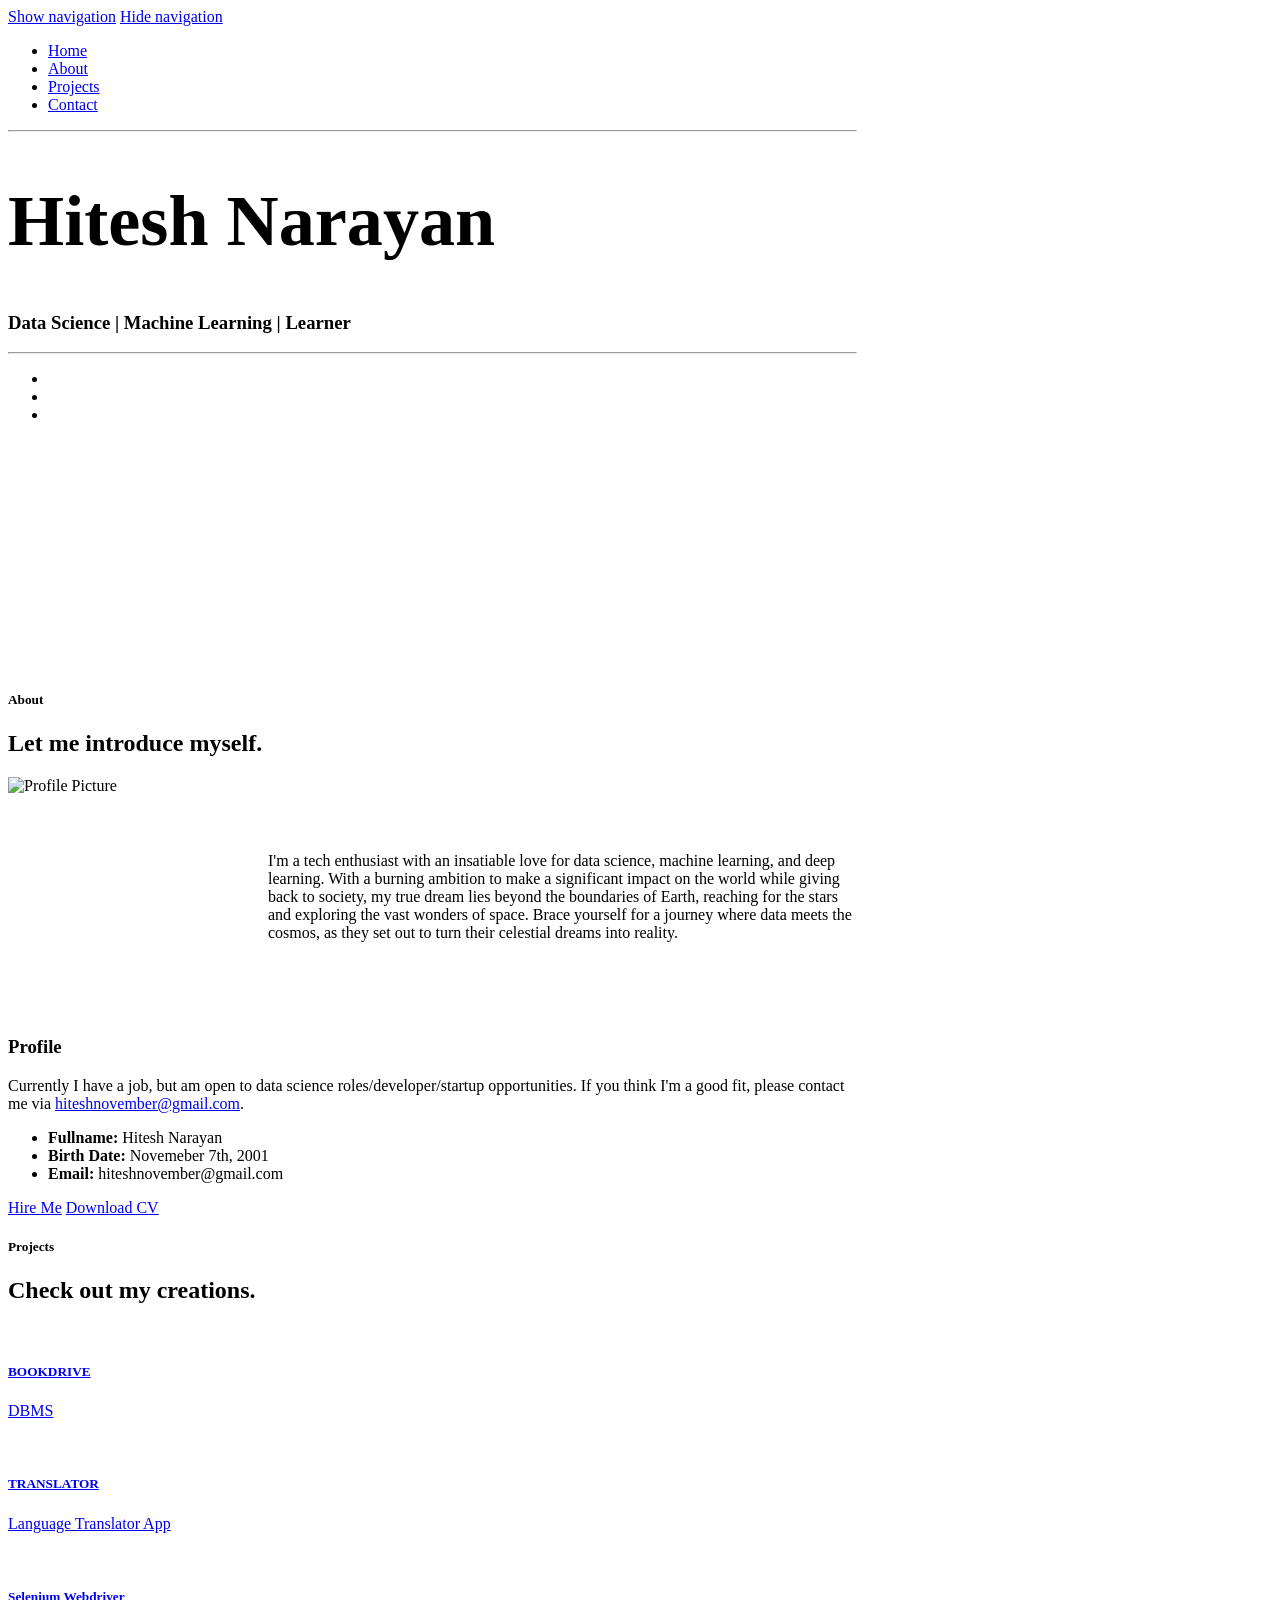
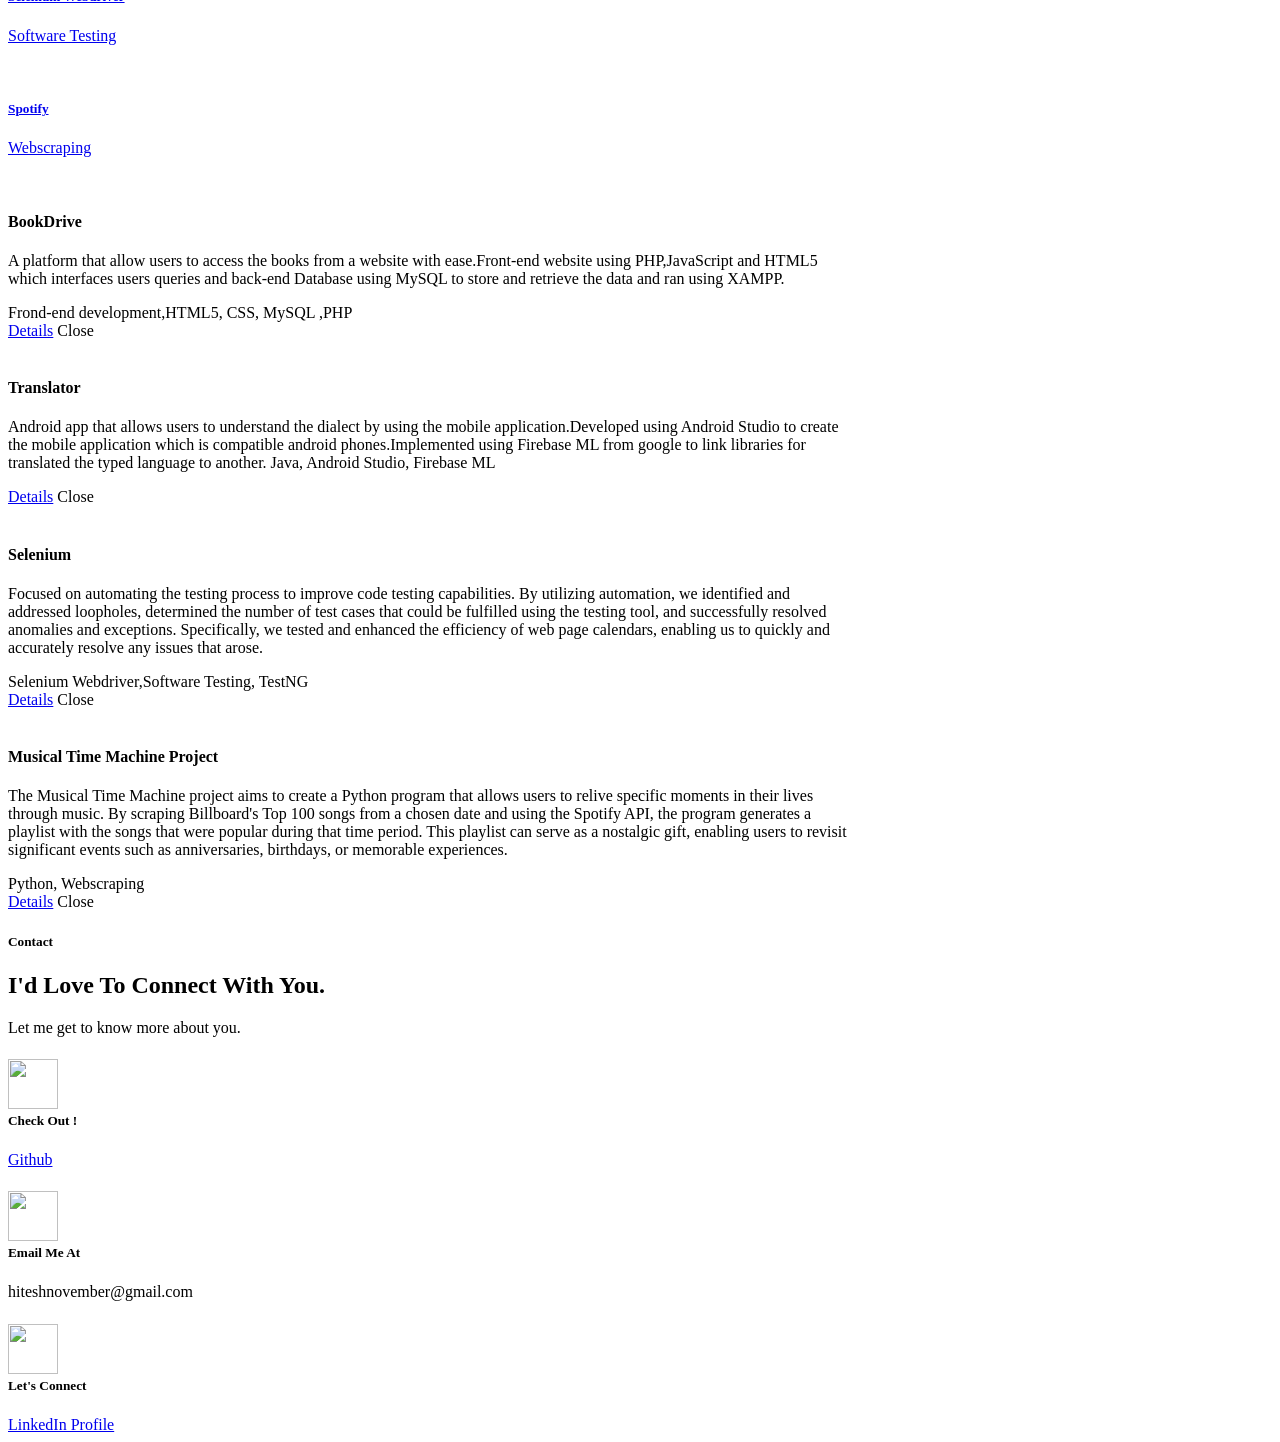
==== index.html @ 4f2cb380 ".." ====
<!DOCTYPE html>
<html class=" js flexbox flexboxlegacy canvas canvastext webgl no-touch geolocation postmessage websqldatabase indexeddb hashchange history draganddrop websockets rgba hsla multiplebgs backgroundsize borderimage borderradius boxshadow textshadow opacity cssanimations csscolumns cssgradients cssreflections csstransforms csstransforms3d csstransitions fontface generatedcontent video audio localstorage sessionstorage webworkers no-applicationcache svg inlinesvg smil svgclippaths"
      lang="en" style="">
<script>window._wordtune_extension_installed = true;</script><!--<![endif]-->
<head>
    <meta http-equiv="Content-Type" content="text/html; charset=UTF-8">

    <!--- Basic Page Needs
    ================================================== -->

    <title>Hitesh Narayan</title>
    <meta name="description" content="">
    <meta name="author" content="">

    <!-- Mobile Specific Metas
    ================================================== -->
    <meta name="viewport" content="width=device-width, initial-scale=1, maximum-scale=1">

    <!-- CSS
    ================================================== -->
    <link rel="stylesheet" href="./Hitesh_files/default.css">
    <link rel="stylesheet" href="./Hitesh_files/layout.css">
    <link rel="stylesheet" href="./Hitesh_files/media-queries.css">
    <link rel="stylesheet" href="./Hitesh_files/magnific-popup.css">

    <!-- Script
    ================================================== -->
    <script src="./Hitesh_files/modernizr.js"></script>

    <!-- Icons
     ================================================== -->
    <link rel="shortcut icon" href="https://Hit07.github.io/favicon.png">
    <link href="./Hitesh_files/icon" rel="stylesheet">

    <!-- Global site tag (gtag.js) - Google Analytics
    ================================================== -->
    <script async="" src="./Hitesh_files/js"></script>
    <script>
     window.dataLayer = window.dataLayer || [];
     function gtag(){dataLayer.push(arguments);}
     gtag('js', new Date());

     gtag('config', 'G-LFSK6W596W');










    </script>

    <style>@import url(https://fonts.googleapis.com/css2?family=Open+Sans:wght@400;500;600&display=swap);</style>
    <style>/**
 * @license
 * MyFonts Webfont Build ID 3960512, 2020-10-14T09:47:27-0400
 *
 * The fonts listed in this notice are subject to the End User License
 * Agreement(s) entered into by the website owner. All other parties are
 * explicitly restricted from using the Licensed Webfonts(s).
 *
 * You may obtain a valid license at the URLs below.
 *
 * Webfont: SofiaPro-Light by Mostardesign
 * URL: https://www.myfonts.com/fonts/mostardesign/sofia-pro/light/
 *
 * Webfont: SofiaPro-Regular by Mostardesign
 * URL: https://www.myfonts.com/fonts/mostardesign/sofia-pro/regular/
 *
 * Webfont: SofiaPro-Medium by Mostardesign
 * URL: https://www.myfonts.com/fonts/mostardesign/sofia-pro/medium/
 *
 *
 * Webfonts copyright: Copyright © Olivier Gourvat - Mostardesign Type Foundry, 2020. All rights reserved.
 *
 * © 2020 MyFonts Inc
*/

/* @import must be at top of file, otherwise CSS will not work */
/* @import url('//hello.myfonts.net/count/3caa3a'); */

@font-face {
  font-family: 'SofiaPro';
  font-style: normal;
  font-weight: 300;
  src: url(/150720bb1f8e1d4cd5bf.woff2) format('woff2'), url(/95be63f014dca7c7d2e0.woff) format('woff');
}
@font-face {
  font-family: 'SofiaPro';
  font-style: normal;
  font-weight: 400;
  src: url(/c64c7cfb75e2e49dd98d.woff2) format('woff2'), url(/cb9ef5cae9812fd54c18.woff) format('woff');
}
@font-face {
  font-family: 'SofiaPro';
  font-style: normal;
  font-weight: 500;
  src: url(/7ac30946d57c5e356c30.woff2) format('woff2'), url(/345f4a27750c7e5c044e.woff) format('woff');
}

/*# sourceMappingURL=[data-uri] */









    </style>
    <style>/*
    Allow adding a border to an element by just adding a border-width. (https: //github.com/tailwindcss/tailwindcss/pull/116)
    // by default this get loaded from preflight setting (reset css), 
    // but we need to set this to false as this overrides external sites that content is loaded to
*/
[class^='wt-'],
[class*=' wt-'] {
  border-width: 0;
  border-style: solid;
}

*, ::before, ::after{
  --tw-border-spacing-x: 0;
  --tw-border-spacing-y: 0;
  --tw-translate-x: 0;
  --tw-translate-y: 0;
  --tw-rotate: 0;
  --tw-skew-x: 0;
  --tw-skew-y: 0;
  --tw-scale-x: 1;
  --tw-scale-y: 1;
  --tw-pan-x:  ;
  --tw-pan-y:  ;
  --tw-pinch-zoom:  ;
  --tw-scroll-snap-strictness: proximity;
  --tw-ordinal:  ;
  --tw-slashed-zero:  ;
  --tw-numeric-figure:  ;
  --tw-numeric-spacing:  ;
  --tw-numeric-fraction:  ;
  --tw-ring-inset:  ;
  --tw-ring-offset-width: 0px;
  --tw-ring-offset-color: #fff;
  --tw-ring-color: rgb(59 130 246 / 0.5);
  --tw-ring-offset-shadow: 0 0 #0000;
  --tw-ring-shadow: 0 0 #0000;
  --tw-shadow: 0 0 #0000;
  --tw-shadow-colored: 0 0 #0000;
  --tw-blur:  ;
  --tw-brightness:  ;
  --tw-contrast:  ;
  --tw-grayscale:  ;
  --tw-hue-rotate:  ;
  --tw-invert:  ;
  --tw-saturate:  ;
  --tw-sepia:  ;
  --tw-drop-shadow:  ;
  --tw-backdrop-blur:  ;
  --tw-backdrop-brightness:  ;
  --tw-backdrop-contrast:  ;
  --tw-backdrop-grayscale:  ;
  --tw-backdrop-hue-rotate:  ;
  --tw-backdrop-invert:  ;
  --tw-backdrop-opacity:  ;
  --tw-backdrop-saturate:  ;
  --tw-backdrop-sepia:  ;
}

::backdrop{
  --tw-border-spacing-x: 0;
  --tw-border-spacing-y: 0;
  --tw-translate-x: 0;
  --tw-translate-y: 0;
  --tw-rotate: 0;
  --tw-skew-x: 0;
  --tw-skew-y: 0;
  --tw-scale-x: 1;
  --tw-scale-y: 1;
  --tw-pan-x:  ;
  --tw-pan-y:  ;
  --tw-pinch-zoom:  ;
  --tw-scroll-snap-strictness: proximity;
  --tw-ordinal:  ;
  --tw-slashed-zero:  ;
  --tw-numeric-figure:  ;
  --tw-numeric-spacing:  ;
  --tw-numeric-fraction:  ;
  --tw-ring-inset:  ;
  --tw-ring-offset-width: 0px;
  --tw-ring-offset-color: #fff;
  --tw-ring-color: rgb(59 130 246 / 0.5);
  --tw-ring-offset-shadow: 0 0 #0000;
  --tw-ring-shadow: 0 0 #0000;
  --tw-shadow: 0 0 #0000;
  --tw-shadow-colored: 0 0 #0000;
  --tw-blur:  ;
  --tw-brightness:  ;
  --tw-contrast:  ;
  --tw-grayscale:  ;
  --tw-hue-rotate:  ;
  --tw-invert:  ;
  --tw-saturate:  ;
  --tw-sepia:  ;
  --tw-drop-shadow:  ;
  --tw-backdrop-blur:  ;
  --tw-backdrop-brightness:  ;
  --tw-backdrop-contrast:  ;
  --tw-backdrop-grayscale:  ;
  --tw-backdrop-hue-rotate:  ;
  --tw-backdrop-invert:  ;
  --tw-backdrop-opacity:  ;
  --tw-backdrop-saturate:  ;
  --tw-backdrop-sepia:  ;
}
.wt-sr-only{
  position: absolute;
  width: 1px;
  height: 1px;
  padding: 0;
  margin: -1px;
  overflow: hidden;
  clip: rect(0, 0, 0, 0);
  white-space: nowrap;
  border-width: 0;
}
.wt-invisible{
  visibility: hidden;
}
.wt-absolute{
  position: absolute;
}
.wt-relative{
  position: relative;
}
.wt-bottom-1{
  bottom: 0.25rem;
}
.wt-left-6{
  left: 1.5rem;
}
.wt-right-1{
  right: 0.25rem;
}
.wt-right-4{
  right: 1rem;
}
.wt-top-1{
  top: 0.25rem;
}
.wt-top-2{
  top: 0.5rem;
}
.-wt-z-10{
  z-index: -10;
}
.wt-z-10{
  z-index: 10;
}
.wt-m-0{
  margin: 0px;
}
.wt-m-10{
  margin: 2.5rem;
}
.wt-m-20{
  margin: 5rem;
}
.wt-mx-2{
  margin-left: 0.5rem;
  margin-right: 0.5rem;
}
.wt-my-2{
  margin-top: 0.5rem;
  margin-bottom: 0.5rem;
}
.wt-my-2\.5{
  margin-top: 0.625rem;
  margin-bottom: 0.625rem;
}
.wt-mb-2{
  margin-bottom: 0.5rem;
}
.wt-mb-3{
  margin-bottom: 0.75rem;
}
.wt-mb-8{
  margin-bottom: 2rem;
}
.wt-mb-\[2px\]{
  margin-bottom: 2px;
}
.wt-mb-\[3px\]{
  margin-bottom: 3px;
}
.wt-ml-1{
  margin-left: 0.25rem;
}
.wt-ml-2{
  margin-left: 0.5rem;
}
.wt-mr-1{
  margin-right: 0.25rem;
}
.wt-mr-2{
  margin-right: 0.5rem;
}
.wt-mr-4{
  margin-right: 1rem;
}
.wt-mt-1{
  margin-top: 0.25rem;
}
.wt-box-border{
  box-sizing: border-box;
}
.wt-block{
  display: block;
}
.wt-inline-block{
  display: inline-block;
}
.wt-flex{
  display: flex;
}
.wt-inline-flex{
  display: inline-flex;
}
.wt-h-10{
  height: 2.5rem;
}
.wt-h-12{
  height: 3rem;
}
.wt-h-2{
  height: 0.5rem;
}
.wt-h-3{
  height: 0.75rem;
}
.wt-h-4{
  height: 1rem;
}
.wt-h-5{
  height: 1.25rem;
}
.wt-h-6{
  height: 1.5rem;
}
.wt-h-8{
  height: 2rem;
}
.wt-h-9{
  height: 2.25rem;
}
.wt-h-fit{
  height: -moz-fit-content;
  height: fit-content;
}
.wt-max-h-80{
  max-height: 20rem;
}
.wt-max-h-\[250px\]{
  max-height: 250px;
}
.wt-max-h-\[428px\]{
  max-height: 428px;
}
.wt-w-10{
  width: 2.5rem;
}
.wt-w-12{
  width: 3rem;
}
.wt-w-2{
  width: 0.5rem;
}
.wt-w-4{
  width: 1rem;
}
.wt-w-40{
  width: 10rem;
}
.wt-w-48{
  width: 12rem;
}
.wt-w-5{
  width: 1.25rem;
}
.wt-w-6{
  width: 1.5rem;
}
.wt-w-60{
  width: 15rem;
}
.wt-w-72{
  width: 18rem;
}
.wt-w-8{
  width: 2rem;
}
.wt-w-80{
  width: 20rem;
}
.wt-w-\[200px\]{
  width: 200px;
}
.wt-w-\[328px\]{
  width: 328px;
}
.wt-w-\[360px\]{
  width: 360px;
}
.wt-w-\[380px\]{
  width: 380px;
}
.wt-w-\[400px\]{
  width: 400px;
}
.wt-w-\[520px\]{
  width: 520px;
}
.wt-w-\[600px\]{
  width: 600px;
}
.wt-w-fit{
  width: -moz-fit-content;
  width: fit-content;
}
.wt-w-full{
  width: 100%;
}
.wt-min-w-0{
  min-width: 0px;
}
.wt-min-w-\[160px\]{
  min-width: 160px;
}
.wt-min-w-\[300px\]{
  min-width: 300px;
}
.wt-max-w-\[600px\]{
  max-width: 600px;
}
.wt-max-w-full{
  max-width: 100%;
}
.wt-flex-1{
  flex: 1 1 0%;
}
.wt-flex-none{
  flex: none;
}
.wt-grow{
  flex-grow: 1;
}
.wt-rotate-45{
  --tw-rotate: 45deg;
  transform: translate(var(--tw-translate-x), var(--tw-translate-y)) rotate(var(--tw-rotate)) skewX(var(--tw-skew-x)) skewY(var(--tw-skew-y)) scaleX(var(--tw-scale-x)) scaleY(var(--tw-scale-y));
}
.wt-scale-100{
  --tw-scale-x: 1;
  --tw-scale-y: 1;
  transform: translate(var(--tw-translate-x), var(--tw-translate-y)) rotate(var(--tw-rotate)) skewX(var(--tw-skew-x)) skewY(var(--tw-skew-y)) scaleX(var(--tw-scale-x)) scaleY(var(--tw-scale-y));
}
.wt-scale-95{
  --tw-scale-x: .95;
  --tw-scale-y: .95;
  transform: translate(var(--tw-translate-x), var(--tw-translate-y)) rotate(var(--tw-rotate)) skewX(var(--tw-skew-x)) skewY(var(--tw-skew-y)) scaleX(var(--tw-scale-x)) scaleY(var(--tw-scale-y));
}
.wt-transform{
  transform: translate(var(--tw-translate-x), var(--tw-translate-y)) rotate(var(--tw-rotate)) skewX(var(--tw-skew-x)) skewY(var(--tw-skew-y)) scaleX(var(--tw-scale-x)) scaleY(var(--tw-scale-y));
}
@keyframes wt-pulse{
  50%{
    opacity: .5;
  }
}
.wt-animate-pulse{
  animation: wt-pulse 2s cubic-bezier(0.4, 0, 0.6, 1) infinite;
}
.wt-cursor-default{
  cursor: default;
}
.wt-cursor-pointer{
  cursor: pointer;
}
.wt-select-none{
  -webkit-user-select: none;
     -moz-user-select: none;
          user-select: none;
}
.wt-flex-row-reverse{
  flex-direction: row-reverse;
}
.wt-flex-col{
  flex-direction: column;
}
.wt-flex-wrap{
  flex-wrap: wrap;
}
.wt-items-end{
  align-items: flex-end;
}
.wt-items-center{
  align-items: center;
}
.wt-justify-end{
  justify-content: flex-end;
}
.wt-justify-center{
  justify-content: center;
}
.wt-justify-between{
  justify-content: space-between;
}
.wt-justify-evenly{
  justify-content: space-evenly;
}
.wt-gap-1{
  gap: 0.25rem;
}
.wt-gap-2{
  gap: 0.5rem;
}
.wt-gap-3{
  gap: 0.75rem;
}
.wt-gap-4{
  gap: 1rem;
}
.wt-gap-\[14px\]{
  gap: 14px;
}
.wt-gap-\[3px\]{
  gap: 3px;
}
.wt-gap-x-1{
  -moz-column-gap: 0.25rem;
       column-gap: 0.25rem;
}
.wt-gap-x-2{
  -moz-column-gap: 0.5rem;
       column-gap: 0.5rem;
}
.wt-space-y-2 > :not([hidden]) ~ :not([hidden]){
  --tw-space-y-reverse: 0;
  margin-top: calc(0.5rem * calc(1 - var(--tw-space-y-reverse)));
  margin-bottom: calc(0.5rem * var(--tw-space-y-reverse));
}
.wt-overflow-auto{
  overflow: auto;
}
.wt-overflow-hidden{
  overflow: hidden;
}
.wt-overflow-y-auto{
  overflow-y: auto;
}
.wt-overflow-x-hidden{
  overflow-x: hidden;
}
.wt-overflow-ellipsis{
  text-overflow: ellipsis;
}
.wt-whitespace-nowrap{
  white-space: nowrap;
}
.wt-whitespace-pre-wrap{
  white-space: pre-wrap;
}
.wt-break-normal{
  overflow-wrap: normal;
  word-break: normal;
}
.\!wt-rounded-none{
  border-radius: 0px !important;
}
.wt-rounded{
  border-radius: 0.25rem;
}
.wt-rounded-3xl{
  border-radius: 1.5rem;
}
.wt-rounded-\[30px\]{
  border-radius: 30px;
}
.wt-rounded-\[4px\]{
  border-radius: 4px;
}
.wt-rounded-full{
  border-radius: 9999px;
}
.wt-rounded-lg{
  border-radius: 0.5rem;
}
.wt-rounded-sm{
  border-radius: 0.125rem;
}
.wt-rounded-b{
  border-bottom-right-radius: 0.25rem;
  border-bottom-left-radius: 0.25rem;
}
.wt-rounded-t{
  border-top-left-radius: 0.25rem;
  border-top-right-radius: 0.25rem;
}
.wt-border{
  border-width: 1px;
}
.\!wt-border-t{
  border-top-width: 1px !important;
}
.wt-border-b{
  border-bottom-width: 1px;
}
.wt-border-b-2{
  border-bottom-width: 2px;
}
.wt-border-t-2{
  border-top-width: 2px;
}
.wt-border-error-light{
  --tw-border-opacity: 1;
  border-color: rgb(248 128 120 / var(--tw-border-opacity));
}
.wt-border-error-main{
  --tw-border-opacity: 1;
  border-color: rgb(244 71 47 / var(--tw-border-opacity));
}
.wt-border-gray-dark{
  --tw-border-opacity: 1;
  border-color: rgb(160 162 168 / var(--tw-border-opacity));
}
.wt-border-gray-light{
  --tw-border-opacity: 1;
  border-color: rgb(230 232 238 / var(--tw-border-opacity));
}
.wt-border-gray-lighter{
  --tw-border-opacity: 1;
  border-color: rgb(245 246 249 / var(--tw-border-opacity));
}
.wt-border-info-main{
  --tw-border-opacity: 1;
  border-color: rgb(41 121 255 / var(--tw-border-opacity));
}
.wt-border-primary-light{
  --tw-border-opacity: 1;
  border-color: rgb(188 99 223 / var(--tw-border-opacity));
}
.wt-border-t-gray-light{
  --tw-border-opacity: 1;
  border-top-color: rgb(230 232 238 / var(--tw-border-opacity));
}
.wt-bg-background-light{
  --tw-bg-opacity: 1;
  background-color: rgb(255 255 255 / var(--tw-bg-opacity));
}
.wt-bg-black{
  --tw-bg-opacity: 1;
  background-color: rgb(0 0 0 / var(--tw-bg-opacity));
}
.wt-bg-error-main{
  --tw-bg-opacity: 1;
  background-color: rgb(244 71 47 / var(--tw-bg-opacity));
}
.wt-bg-error-main\/10{
  background-color: rgb(244 71 47 / 0.1);
}
.wt-bg-gray-lighter{
  --tw-bg-opacity: 1;
  background-color: rgb(245 246 249 / var(--tw-bg-opacity));
}
.wt-bg-gray-lightest{
  --tw-bg-opacity: 1;
  background-color: rgb(249 249 252 / var(--tw-bg-opacity));
}
.wt-bg-gray-main{
  --tw-bg-opacity: 1;
  background-color: rgb(195 198 206 / var(--tw-bg-opacity));
}
.wt-bg-info-lightest{
  --tw-bg-opacity: 1;
  background-color: rgb(234 242 255 / var(--tw-bg-opacity));
}
.wt-bg-neutral-default{
  --tw-bg-opacity: 1;
  background-color: rgb(28 28 30 / var(--tw-bg-opacity));
}
.wt-bg-neutral-disabled-secondary{
  --tw-bg-opacity: 1;
  background-color: rgb(229 229 234 / var(--tw-bg-opacity));
}
.wt-bg-primary-lightest{
  --tw-bg-opacity: 1;
  background-color: rgb(251 243 255 / var(--tw-bg-opacity));
}
.wt-bg-primary-main{
  --tw-bg-opacity: 1;
  background-color: rgb(139 10 190 / var(--tw-bg-opacity));
}
.wt-bg-primary-main\/5{
  background-color: rgb(139 10 190 / 0.05);
}
.wt-bg-tranparant{
  background-color: transparent;
}
.wt-bg-white{
  --tw-bg-opacity: 1;
  background-color: rgb(255 255 255 / var(--tw-bg-opacity));
}
.wt-p-0{
  padding: 0px;
}
.wt-p-1{
  padding: 0.25rem;
}
.wt-p-10{
  padding: 2.5rem;
}
.wt-p-2{
  padding: 0.5rem;
}
.wt-p-6{
  padding: 1.5rem;
}
.wt-p-\[6px\]{
  padding: 6px;
}
.wt-px-0{
  padding-left: 0px;
  padding-right: 0px;
}
.wt-px-0\.5{
  padding-left: 0.125rem;
  padding-right: 0.125rem;
}
.wt-px-1{
  padding-left: 0.25rem;
  padding-right: 0.25rem;
}
.wt-px-2{
  padding-left: 0.5rem;
  padding-right: 0.5rem;
}
.wt-px-3{
  padding-left: 0.75rem;
  padding-right: 0.75rem;
}
.wt-px-4{
  padding-left: 1rem;
  padding-right: 1rem;
}
.wt-px-6{
  padding-left: 1.5rem;
  padding-right: 1.5rem;
}
.wt-py-0{
  padding-top: 0px;
  padding-bottom: 0px;
}
.wt-py-0\.5{
  padding-top: 0.125rem;
  padding-bottom: 0.125rem;
}
.wt-py-1{
  padding-top: 0.25rem;
  padding-bottom: 0.25rem;
}
.wt-py-1\.5{
  padding-top: 0.375rem;
  padding-bottom: 0.375rem;
}
.wt-py-10{
  padding-top: 2.5rem;
  padding-bottom: 2.5rem;
}
.wt-py-2{
  padding-top: 0.5rem;
  padding-bottom: 0.5rem;
}
.wt-py-3{
  padding-top: 0.75rem;
  padding-bottom: 0.75rem;
}
.wt-py-4{
  padding-top: 1rem;
  padding-bottom: 1rem;
}
.wt-py-\[10px\]{
  padding-top: 10px;
  padding-bottom: 10px;
}
.wt-py-\[2px\]{
  padding-top: 2px;
  padding-bottom: 2px;
}
.wt-py-\[6px\]{
  padding-top: 6px;
  padding-bottom: 6px;
}
.wt-pb-6{
  padding-bottom: 1.5rem;
}
.wt-pb-\[9px\]{
  padding-bottom: 9px;
}
.wt-pl-1{
  padding-left: 0.25rem;
}
.wt-pl-2{
  padding-left: 0.5rem;
}
.wt-pl-3{
  padding-left: 0.75rem;
}
.wt-pl-6{
  padding-left: 1.5rem;
}
.wt-pr-2{
  padding-right: 0.5rem;
}
.wt-pr-4{
  padding-right: 1rem;
}
.wt-pr-7{
  padding-right: 1.75rem;
}
.wt-pr-\[14px\]{
  padding-right: 14px;
}
.wt-pt-3{
  padding-top: 0.75rem;
}
.wt-text-center{
  text-align: center;
}
.wt-text-start{
  text-align: start;
}
.wt-indent-1{
  text-indent: 0.25rem;
}
.wt-indent-1\.5{
  text-indent: 0.375rem;
}
.wt-indent-2{
  text-indent: 0.5rem;
}
.wt-indent-2\.5{
  text-indent: 0.625rem;
}
.wt-font-body{
  font-family: "Open Sans", sans-serif;
}
.wt-font-sans{
  font-family: SofiaPro, "Open Sans", sans-serif;
}
.wt-text-\[10px\]{
  font-size: 10px;
}
.wt-text-\[11px\]{
  font-size: 11px;
}
.wt-text-\[12px\]{
  font-size: 12px;
}
.wt-text-\[14px\]{
  font-size: 14px;
}
.wt-text-\[16px\]{
  font-size: 16px;
}
.wt-text-\[17px\]{
  font-size: 17px;
}
.wt-text-lg{
  font-size: 1.125rem;
  line-height: 1.75rem;
}
.wt-text-sm{
  font-size: 0.875rem;
  line-height: 1.25rem;
}
.wt-text-xs{
  font-size: 0.75rem;
  line-height: 1rem;
}
.wt-font-bold{
  font-weight: 700;
}
.wt-font-light{
  font-weight: 300;
}
.wt-font-medium{
  font-weight: 500;
}
.wt-font-normal{
  font-weight: 400;
}
.wt-font-semibold{
  font-weight: 600;
}
.wt-leading-5{
  line-height: 1.25rem;
}
.wt-leading-6{
  line-height: 1.5rem;
}
.wt-leading-8{
  line-height: 2rem;
}
.wt-leading-\[14px\]{
  line-height: 14px;
}
.wt-tracking-\[\.01em\]{
  letter-spacing: .01em;
}
.wt-tracking-wide{
  letter-spacing: 0.025em;
}
.wt-tracking-wider{
  letter-spacing: 0.05em;
}
.wt-tracking-widest{
  letter-spacing: 0.1em;
}
.wt-text-black{
  --tw-text-opacity: 1;
  color: rgb(0 0 0 / var(--tw-text-opacity));
}
.wt-text-brand-primary{
  --tw-text-opacity: 1;
  color: rgb(139 10 190 / var(--tw-text-opacity));
}
.wt-text-error-main{
  --tw-text-opacity: 1;
  color: rgb(244 71 47 / var(--tw-text-opacity));
}
.wt-text-gray-dark{
  --tw-text-opacity: 1;
  color: rgb(160 162 168 / var(--tw-text-opacity));
}
.wt-text-gray-darker{
  --tw-text-opacity: 1;
  color: rgb(98 99 106 / var(--tw-text-opacity));
}
.wt-text-gray-darkest{
  --tw-text-opacity: 1;
  color: rgb(31 33 39 / var(--tw-text-opacity));
}
.wt-text-gray-main{
  --tw-text-opacity: 1;
  color: rgb(195 198 206 / var(--tw-text-opacity));
}
.wt-text-info-main{
  --tw-text-opacity: 1;
  color: rgb(41 121 255 / var(--tw-text-opacity));
}
.wt-text-neutral-default{
  --tw-text-opacity: 1;
  color: rgb(28 28 30 / var(--tw-text-opacity));
}
.wt-text-neutral-disabled{
  --tw-text-opacity: 1;
  color: rgb(199 199 204 / var(--tw-text-opacity));
}
.wt-text-neutral-secondary{
  --tw-text-opacity: 1;
  color: rgb(72 72 74 / var(--tw-text-opacity));
}
.wt-text-primary-main{
  --tw-text-opacity: 1;
  color: rgb(139 10 190 / var(--tw-text-opacity));
}
.wt-text-white{
  --tw-text-opacity: 1;
  color: rgb(255 255 255 / var(--tw-text-opacity));
}
.wt-underline{
  text-decoration-line: underline;
}
.wt-opacity-0{
  opacity: 0;
}
.wt-opacity-100{
  opacity: 1;
}
.wt-opacity-30{
  opacity: 0.3;
}
.wt-shadow-border{
  --tw-shadow: 0px 0px 0px 0.5px #C3C6CE inset;
  --tw-shadow-colored: inset 0px 0px 0px 0.5px var(--tw-shadow-color);
  box-shadow: var(--tw-ring-offset-shadow, 0 0 #0000), var(--tw-ring-shadow, 0 0 #0000), var(--tw-shadow);
}
.wt-shadow-border-left{
  --tw-shadow: 1px 0px 0px 0px #E6E8EE inset;
  --tw-shadow-colored: inset 1px 0px 0px 0px var(--tw-shadow-color);
  box-shadow: var(--tw-ring-offset-shadow, 0 0 #0000), var(--tw-ring-shadow, 0 0 #0000), var(--tw-shadow);
}
.wt-shadow-border-right-thick{
  --tw-shadow: -2px 0px 0px 0px #E6E8EE inset;
  --tw-shadow-colored: inset -2px 0px 0px 0px var(--tw-shadow-color);
  box-shadow: var(--tw-ring-offset-shadow, 0 0 #0000), var(--tw-ring-shadow, 0 0 #0000), var(--tw-shadow);
}
.wt-shadow-border-top{
  --tw-shadow: 0px -1px 0px #E6E8EE;
  --tw-shadow-colored: 0px -1px 0px var(--tw-shadow-color);
  box-shadow: var(--tw-ring-offset-shadow, 0 0 #0000), var(--tw-ring-shadow, 0 0 #0000), var(--tw-shadow);
}
.wt-shadow-card{
  --tw-shadow: 0px 4px 14px rgba(72, 72, 74, 0.2);
  --tw-shadow-colored: 0px 4px 14px var(--tw-shadow-color);
  box-shadow: var(--tw-ring-offset-shadow, 0 0 #0000), var(--tw-ring-shadow, 0 0 #0000), var(--tw-shadow);
}
.wt-shadow-toolbar{
  --tw-shadow: 0px 4px 14px rgba(28, 28, 30, 0.05);
  --tw-shadow-colored: 0px 4px 14px var(--tw-shadow-color);
  box-shadow: var(--tw-ring-offset-shadow, 0 0 #0000), var(--tw-ring-shadow, 0 0 #0000), var(--tw-shadow);
}
.wt-outline-none{
  outline: 2px solid transparent;
  outline-offset: 2px;
}
.wt-ring-1{
  --tw-ring-offset-shadow: var(--tw-ring-inset) 0 0 0 var(--tw-ring-offset-width) var(--tw-ring-offset-color);
  --tw-ring-shadow: var(--tw-ring-inset) 0 0 0 calc(1px + var(--tw-ring-offset-width)) var(--tw-ring-color);
  box-shadow: var(--tw-ring-offset-shadow), var(--tw-ring-shadow), var(--tw-shadow, 0 0 #0000);
}
.wt-ring-inset{
  --tw-ring-inset: inset;
}
.wt-ring-gray-light{
  --tw-ring-opacity: 1;
  --tw-ring-color: rgb(230 232 238 / var(--tw-ring-opacity));
}
.wt-transition{
  transition-property: color, background-color, border-color, outline-color, text-decoration-color, fill, stroke, opacity, box-shadow, transform, filter, -webkit-backdrop-filter;
  transition-property: color, background-color, border-color, outline-color, text-decoration-color, fill, stroke, opacity, box-shadow, transform, filter, backdrop-filter;
  transition-property: color, background-color, border-color, outline-color, text-decoration-color, fill, stroke, opacity, box-shadow, transform, filter, backdrop-filter, -webkit-backdrop-filter;
  transition-timing-function: cubic-bezier(0.4, 0, 0.2, 1);
  transition-duration: 150ms;
}
.wt-transition-colors{
  transition-property: color, background-color, border-color, outline-color, text-decoration-color, fill, stroke;
  transition-timing-function: cubic-bezier(0.4, 0, 0.2, 1);
  transition-duration: 150ms;
}
.wt-transition-opacity{
  transition-property: opacity;
  transition-timing-function: cubic-bezier(0.4, 0, 0.2, 1);
  transition-duration: 150ms;
}
.wt-duration-100{
  transition-duration: 100ms;
}
.wt-duration-75{
  transition-duration: 75ms;
}
.wt-ease-out{
  transition-timing-function: cubic-bezier(0, 0, 0.2, 1);
}
.placeholder\:wt-font-body::-moz-placeholder{
  font-family: "Open Sans", sans-serif;
}
.placeholder\:wt-font-body::placeholder{
  font-family: "Open Sans", sans-serif;
}
.placeholder\:wt-font-extralight::-moz-placeholder{
  font-weight: 200;
}
.placeholder\:wt-font-extralight::placeholder{
  font-weight: 200;
}
.placeholder\:wt-leading-5::-moz-placeholder{
  line-height: 1.25rem;
}
.placeholder\:wt-leading-5::placeholder{
  line-height: 1.25rem;
}
.placeholder\:wt-tracking-\[0\.15px\]::-moz-placeholder{
  letter-spacing: 0.15px;
}
.placeholder\:wt-tracking-\[0\.15px\]::placeholder{
  letter-spacing: 0.15px;
}
.placeholder\:wt-text-gray-dark::-moz-placeholder{
  --tw-text-opacity: 1;
  color: rgb(160 162 168 / var(--tw-text-opacity));
}
.placeholder\:wt-text-gray-dark::placeholder{
  --tw-text-opacity: 1;
  color: rgb(160 162 168 / var(--tw-text-opacity));
}
.before\:wt-h-5::before{
  content: var(--tw-content);
  height: 1.25rem;
}
.before\:wt-w-5::before{
  content: var(--tw-content);
  width: 1.25rem;
}
.before\:wt-rounded-full::before{
  content: var(--tw-content);
  border-radius: 9999px;
}
.before\:wt-bg-white::before{
  content: var(--tw-content);
  --tw-bg-opacity: 1;
  background-color: rgb(255 255 255 / var(--tw-bg-opacity));
}
.before\:wt-shadow::before{
  content: var(--tw-content);
  --tw-shadow: 0 1px 3px 0 rgb(0 0 0 / 0.1), 0 1px 2px -1px rgb(0 0 0 / 0.1);
  --tw-shadow-colored: 0 1px 3px 0 var(--tw-shadow-color), 0 1px 2px -1px var(--tw-shadow-color);
  box-shadow: var(--tw-ring-offset-shadow, 0 0 #0000), var(--tw-ring-shadow, 0 0 #0000), var(--tw-shadow);
}
.before\:wt-transition-transform::before{
  content: var(--tw-content);
  transition-property: transform;
  transition-timing-function: cubic-bezier(0.4, 0, 0.2, 1);
  transition-duration: 150ms;
}
.before\:wt-duration-300::before{
  content: var(--tw-content);
  transition-duration: 300ms;
}
.before\:wt-content-\[\"\"\]::before{
  --tw-content: "";
  content: var(--tw-content);
}
.visited\:wt-text-info-main:visited{
  color: rgb(41 121 255 );
}
.focus-within\:wt-border-primary-light:focus-within{
  --tw-border-opacity: 1;
  border-color: rgb(188 99 223 / var(--tw-border-opacity));
}
.hover\:wt-bg-error-dark:hover{
  --tw-bg-opacity: 1;
  background-color: rgb(227 27 12 / var(--tw-bg-opacity));
}
.hover\:wt-bg-gray-lighter:hover{
  --tw-bg-opacity: 1;
  background-color: rgb(245 246 249 / var(--tw-bg-opacity));
}
.hover\:wt-bg-gray-lightest:hover{
  --tw-bg-opacity: 1;
  background-color: rgb(249 249 252 / var(--tw-bg-opacity));
}
.hover\:wt-bg-primary-dark:hover{
  --tw-bg-opacity: 1;
  background-color: rgb(111 8 152 / var(--tw-bg-opacity));
}
.hover\:wt-text-brand-hover:hover{
  --tw-text-opacity: 1;
  color: rgb(126 9 173 / var(--tw-text-opacity));
}
.hover\:wt-brightness-\[0\.97\]:hover{
  --tw-brightness: brightness(0.97);
  filter: var(--tw-blur) var(--tw-brightness) var(--tw-contrast) var(--tw-grayscale) var(--tw-hue-rotate) var(--tw-invert) var(--tw-saturate) var(--tw-sepia) var(--tw-drop-shadow);
}
.focus\:wt-bg-gray-lightest:focus{
  --tw-bg-opacity: 1;
  background-color: rgb(249 249 252 / var(--tw-bg-opacity));
}
.active\:wt-bg-error-darker:active{
  --tw-bg-opacity: 1;
  background-color: rgb(161 18 18 / var(--tw-bg-opacity));
}
.active\:wt-bg-error-lightest:active{
  --tw-bg-opacity: 1;
  background-color: rgb(254 236 235 / var(--tw-bg-opacity));
}
.active\:wt-bg-gray-light:active{
  --tw-bg-opacity: 1;
  background-color: rgb(230 232 238 / var(--tw-bg-opacity));
}
.active\:wt-bg-info-lightest:active{
  --tw-bg-opacity: 1;
  background-color: rgb(234 242 255 / var(--tw-bg-opacity));
}
.active\:wt-bg-primary-darker:active{
  --tw-bg-opacity: 1;
  background-color: rgb(82 0 123 / var(--tw-bg-opacity));
}
.active\:wt-bg-primary-lightest:active{
  --tw-bg-opacity: 1;
  background-color: rgb(251 243 255 / var(--tw-bg-opacity));
}
.enabled\:wt-cursor-pointer:enabled{
  cursor: pointer;
}
.wt-group:hover .group-hover\:wt-visible{
  visibility: visible;
}
.wt-group:hover .group-hover\:wt-border-error-main{
  --tw-border-opacity: 1;
  border-color: rgb(244 71 47 / var(--tw-border-opacity));
}
.wt-group:hover .group-hover\:wt-bg-error-main\/10{
  background-color: rgb(244 71 47 / 0.1);
}
.wt-group:hover .group-hover\:wt-bg-info-main{
  --tw-bg-opacity: 1;
  background-color: rgb(41 121 255 / var(--tw-bg-opacity));
}
.wt-group:hover .group-hover\:wt-bg-primary-main\/5{
  background-color: rgb(139 10 190 / 0.05);
}
.wt-group:hover .group-hover\:wt-text-white{
  --tw-text-opacity: 1;
  color: rgb(255 255 255 / var(--tw-text-opacity));
}
.wt-peer:checked ~ .peer-checked\:wt-bg-accent-primary{
  --tw-bg-opacity: 1;
  background-color: rgb(41 121 255 / var(--tw-bg-opacity));
}
.wt-peer:checked ~ .peer-checked\:wt-bg-accent-secondary{
  --tw-bg-opacity: 1;
  background-color: rgb(189 213 255 / var(--tw-bg-opacity));
}
.wt-peer:checked ~ .peer-checked\:before\:wt-translate-x-full::before{
  content: var(--tw-content);
  --tw-translate-x: 100%;
  transform: translate(var(--tw-translate-x), var(--tw-translate-y)) rotate(var(--tw-rotate)) skewX(var(--tw-skew-x)) skewY(var(--tw-skew-y)) scaleX(var(--tw-scale-x)) scaleY(var(--tw-scale-y));
}
.wt-peer:focus-visible ~ .peer-focus-visible\:wt-outline{
  outline-style: solid;
}
.wt-peer:focus-visible ~ .peer-focus-visible\:wt-outline-offset-2{
  outline-offset: 2px;
}
.\[\&\:not\(\:last-child\)\]\:wt-border-b:not(:last-child){
  border-bottom-width: 1px;
}
.\[\&\:not\(\:last-child\)\]\:wt-border-gray-light:not(:last-child){
  --tw-border-opacity: 1;
  border-color: rgb(230 232 238 / var(--tw-border-opacity));
}

/*# sourceMappingURL=[data-uri] */









    </style>
    <style type="text/css">.lf-progress {
  -webkit-appearance: none;
  -moz-apperance: none;
  width: 100%;
  /* margin: 0 10px; */
  height: 4px;
  border-radius: 3px;
  cursor: pointer;
}
.lf-progress:focus {
  outline: none;
  border: none;
}
.lf-progress::-moz-range-track {
  cursor: pointer;
  background: none;
  border: none;
  outline: none;
}
.lf-progress::-webkit-slider-thumb {
  -webkit-appearance: none !important;
  height: 13px;
  width: 13px;
  border: 0;
  border-radius: 50%;
  background: #0fccce;
  cursor: pointer;
}
.lf-progress::-moz-range-thumb {
  -moz-appearance: none !important;
  height: 13px;
  width: 13px;
  border: 0;
  border-radius: 50%;
  background: #0fccce;
  cursor: pointer;
}
.lf-progress::-ms-track {
  width: 100%;
  height: 3px;
  cursor: pointer;
  background: transparent;
  border-color: transparent;
  color: transparent;
}
.lf-progress::-ms-fill-lower {
  background: #ccc;
  border-radius: 3px;
}
.lf-progress::-ms-fill-upper {
  background: #ccc;
  border-radius: 3px;
}
.lf-progress::-ms-thumb {
  border: 0;
  height: 15px;
  width: 15px;
  border-radius: 50%;
  background: #0fccce;
  cursor: pointer;
}
.lf-progress:focus::-ms-fill-lower {
  background: #ccc;
}
.lf-progress:focus::-ms-fill-upper {
  background: #ccc;
}
.lf-player-container :focus {
  outline: 0;
}
.lf-popover {
  position: relative;
}

.lf-popover-content {
  display: inline-block;
  position: absolute;
  opacity: 1;
  visibility: visible;
  transform: translate(0, -10px);
  box-shadow: 0 2px 5px 0 rgba(0, 0, 0, 0.26);
  transition: all 0.3s cubic-bezier(0.75, -0.02, 0.2, 0.97);
}

.lf-popover-content.hidden {
  opacity: 0;
  visibility: hidden;
  transform: translate(0, 0px);
}

.lf-player-btn-container {
  display: flex;
  align-items: center;
}
.lf-player-btn {
  cursor: pointer;
  fill: #999;
  width: 14px;
}

.lf-player-btn.active {
  fill: #555;
}

.lf-popover {
  position: relative;
}

.lf-popover-content {
  display: inline-block;
  position: absolute;
  background-color: #ffffff;
  opacity: 1;

  transform: translate(0, -10px);
  box-shadow: 0 2px 5px 0 rgba(0, 0, 0, 0.26);
  transition: all 0.3s cubic-bezier(0.75, -0.02, 0.2, 0.97);
  padding: 10px;
}

.lf-popover-content.hidden {
  opacity: 0;
  visibility: hidden;
  transform: translate(0, 0px);
}

.lf-arrow {
  position: absolute;
  z-index: -1;
  content: '';
  bottom: -9px;
  border-style: solid;
  border-width: 10px 10px 0px 10px;
}

.lf-left-align,
.lf-left-align .lfarrow {
  left: 0;
  right: unset;
}

.lf-right-align,
.lf-right-align .lf-arrow {
  right: 0;
  left: unset;
}

.lf-text-input {
  border: 1px #ccc solid;
  border-radius: 5px;
  padding: 3px;
  width: 60px;
  margin: 0;
}

.lf-color-picker {
  display: flex;
  flex-direction: row;
  justify-content: space-between;
  height: 90px;
}

.lf-color-selectors {
  display: flex;
  flex-direction: column;
  justify-content: space-between;
}

.lf-color-component {
  display: flex;
  flex-direction: row;
  font-size: 12px;
  align-items: center;
  justify-content: center;
}

.lf-color-component strong {
  width: 40px;
}

.lf-color-component input[type='range'] {
  margin: 0 0 0 10px;
}

.lf-color-component input[type='number'] {
  width: 50px;
  margin: 0 0 0 10px;
}

.lf-color-preview {
  font-size: 12px;
  display: flex;
  flex-direction: column;
  align-items: center;
  justify-content: space-between;
  padding-left: 5px;
}

.lf-preview {
  height: 60px;
  width: 60px;
}

.lf-popover-snapshot {
  width: 150px;
}
.lf-popover-snapshot h5 {
  margin: 5px 0 10px 0;
  font-size: 0.75rem;
}
.lf-popover-snapshot a {
  display: block;
  text-decoration: none;
}
.lf-popover-snapshot a:before {
  content: '⥼';
  margin-right: 5px;
}
.lf-popover-snapshot .lf-note {
  display: block;
  margin-top: 10px;
  color: #999;
}
.lf-player-controls > div {
  margin-right: 5px;
  margin-left: 5px;
}
.lf-player-controls > div:first-child {
  margin-left: 0px;
}
.lf-player-controls > div:last-child {
  margin-right: 0px;
}










    </style>
    <style>@font-face {
	font-family: "wticons";
	font-display: block;
	src: url("[data-uri]") format("woff2");
}

.wticons {
	line-height: 1;
}

.wticons:before {
	font-family: wticons !important;
	font-style: normal;
	font-weight: normal !important;
	vertical-align: top;
}

.wticon-account:before {
	content: "\f101";
}
.wticon-add:before {
	content: "\f102";
}
.wticon-cardResizeDrag:before {
	content: "\f103";
}
.wticon-casual:before {
	content: "\f104";
}
.wticon-check:before {
	content: "\f105";
}
.wticon-checkSmall:before {
	content: "\f106";
}
.wticon-chevron:before {
	content: "\f107";
}
.wticon-copy:before {
	content: "\f108";
}
.wticon-copySmall:before {
	content: "\f109";
}
.wticon-dismiss:before {
	content: "\f10a";
}
.wticon-downChevron:before {
	content: "\f10b";
}
.wticon-error:before {
	content: "\f10c";
}
.wticon-expand:before {
	content: "\f10d";
}
.wticon-feedback:before {
	content: "\f10e";
}
.wticon-filledDownArrow:before {
	content: "\f10f";
}
.wticon-find:before {
	content: "\f110";
}
.wticon-formal:before {
	content: "\f111";
}
.wticon-gift:before {
	content: "\f112";
}
.wticon-grayLogo:before {
	content: "\f113";
}
.wticon-ignore:before {
	content: "\f114";
}
.wticon-info:before {
	content: "\f115";
}
.wticon-leftChevron:before {
	content: "\f116";
}
.wticon-logo:before {
	content: "\f117";
}
.wticon-love:before {
	content: "\f118";
}
.wticon-noRecommendations:before {
	content: "\f119";
}
.wticon-paragraphRewrite:before {
	content: "\f11a";
}
.wticon-paste:before {
	content: "\f11b";
}
.wticon-pin:before {
	content: "\f11c";
}
.wticon-premium:before {
	content: "\f11d";
}
.wticon-premiumDetail:before {
	content: "\f11e";
}
.wticon-premiumFull:before {
	content: "\f11f";
}
.wticon-recommendationLight:before {
	content: "\f120";
}
.wticon-recommendationLightCard:before {
	content: "\f121";
}
.wticon-recommendationLightNoSuggestions:before {
	content: "\f122";
}
.wticon-refine:before {
	content: "\f123";
}
.wticon-rewrite:before {
	content: "\f124";
}
.wticon-rightChevron:before {
	content: "\f125";
}
.wticon-rocket:before {
	content: "\f126";
}
.wticon-sentenceExamples:before {
	content: "\f127";
}
.wticon-settings:before {
	content: "\f128";
}
.wticon-shorten:before {
	content: "\f129";
}
.wticon-tutorial:before {
	content: "\f12a";
}
.wticon-unlock:before {
	content: "\f12b";
}
.wticon-warn:before {
	content: "\f12c";
}
.wticon-WordtuneButton:before {
	content: "\f12d";
}
.wticon-x:before {
	content: "\f12e";
}
  .container {
      display: flex;
      align-items: center;
    }

    .image {
    height: 15rem;
  width: 15rem;
<!--  border:1px solid #F06000;-->
<!--  border-radius: 50%;-->
  margin: 0.9rem 1rem 0 2rem;
  float: left;
      flex: 0 0 auto;
      margin-right: 20px;
    }

    .text {
      flex: 1 1 auto;
      text-align: left;
    }
/*# sourceMappingURL=[data-uri] */









    </style>
</head>

<body style="width: 849px;">

<!-- Header
================================================== -->
<header id="home" style="height: 662px;">

    <nav id="nav-wrap">

        <a class="mobile-btn" href="https://Hit07.github.io/#nav-wrap" title="Show navigation">Show navigation</a>
        <a class="mobile-btn" href="https://Hit07.github.io/#" title="Hide navigation">Hide navigation</a>

        <ul id="nav" class="nav">
            <li class="current"><a class="smoothscroll" href="https://Hit07.github.io/#home">Home</a></li>
            <li><a class="smoothscroll" href="https://Hit07.github.io/#about">About</a></li>
            <!--            <li><a class="smoothscroll" href="https://Hit07.github.io/#resume">Resume</a></li>-->
            <li><a class="smoothscroll" href="https://Hit07.github.io/#portfolio">Projects</a></li>
            <!--            <li><a class="smoothscroll" href="https://Hit07.github.io/#activities">Activities</a></li>-->
            <!--            <li><a class="smoothscroll" href="https://Hit07.github.io/#stats">Statistics</a></li>-->
            <li><a class="smoothscroll" href="https://Hit07.github.io/#contact">Contact</a></li>
        </ul> <!-- end #nav -->

        <hr>

        <!--         <div class="head_banner" style="display: none;">-->
        <!--            <div class="banner__content">-->
        <!--               <div class="banner__text">-->
        <!--                  Hi there, thanks for visiting my website! I'd love to <a href="https://www.linkedin.com/in/swkang73/" target="_blank">connect</a> with you :) -->
        <!--               </div>-->
        <!--               <button class="banner__close">-->
        <!--                  <span class="material-icons">close</span>-->
        <!--               </button>-->
        <!--               -->
        <!--            </div> &lt;!&ndash; end #banner__content &ndash;&gt;-->
        <!--         </div>-->

    </nav> <!-- end #nav-wrap -->

    <div class="row banner">
        <div class="banner-text">
            <h1 class="responsive-headline" style="font-size: 72.2px;">Hitesh Narayan</h1>
            <h3><span>Data Science</span> | <span>Machine Learning</span> | <span>Learner</span></h3>
            <!--            <h3><span style="align:center">-->
            <!--                Introducing Hitesh, a tech enthusiast with a cheeky edge and an insatiable love for data science, machine learning, and deep learning.-->
            <!--                With a burning ambition to make a significant impact on the world while giving back to society, their true dream lies beyond the boundaries of Earth,-->
            <!--                reaching for the stars and exploring the vast wonders of space. Brace yourself for a journey where data meets the cosmos, as they set out to turn-->
            <!--                their celestial dreams into reality.<span></span></span>-->
            </h3>
            <hr>
            <ul class="social">
                <li><a href="https://github.com/Hit07"><i class="fa fa-github"></i></a></li>
                <li><a href="https://www.linkedin.com/in//hiteshn007/"><i class="fa fa-linkedin"></i></a></li>
                <li><a href="mailto:hiteshnovember@gmail.com"><i class="fa fa-envelope"></i></a></li>
                <!--                <li><a href="https://join.skype.com/invite/QjGfYjfvQS1t"><i class="fa fa-skype"></i></a></li>-->
            </ul>
        </div>
    </div>

    <p class="scrolldown">
        <a class="smoothscroll" href="https://Hit07.github.io/#about"><i class="icon-down-circle"></i></a>
    </p>

</header> <!-- Header End -->


<!-- about section
   ================================================== -->
<section id="about">

    <div class="row section-intro">
        <div class="col-twelve">

            <h5>About</h5>
            <h1>Let me introduce myself.</h1>
            <div class="container">
                <div class="image">
                    <img src="./Hitesh_files/profilepic.jpg" alt="Profile Picture">
                </div>
                <div class="text">
                    <p>I'm a tech enthusiast with an insatiable love for data science,
                        machine learning, and deep learning.
                        With a burning ambition to make a significant impact on the world while giving back to society,
                        my true dream lies beyond the boundaries of Earth,
                        reaching for the stars and exploring the vast wonders of space. Brace yourself for a journey
                        where
                        data meets the cosmos, as they set out to turn
                        their celestial dreams into reality.</p>
                </div>
            </div>
        </div>


        <!--            <div class="intro-info">-->
        <!--                <p class="lead">I'm a tech enthusiast with a cheeky edge and an insatiable love for data science,-->
        <!--                    machine learning, and deep learning.-->
        <!--                    With a burning ambition to make a significant impact on the world while giving back to society,-->
        <!--                    their true dream lies beyond the boundaries of Earth,-->
        <!--                    reaching for the stars and exploring the vast wonders of space. Brace yourself for a journey where-->
        <!--                    data meets the cosmos, as they set out to turn-->
        <!--                    their celestial dreams into reality. </p>-->
        <!--            </div>-->

        <!--        </div>-->
    </div> <!-- /section-intro -->

    <div class="row about-content">

        <div class="col-six tab-full">

            <h3>Profile</h3>
            <p>Currently I have a job, but am open to data science roles/developer/startup
                opportunities. If you think I'm a good fit, please contact me via
                <a href="mailto:hiteshnovember@gmail.com">hiteshnovember@gmail.com</a>.</p>

            <ul class="info-list">
                <li>
                    <strong>Fullname:</strong>
                    <span>Hitesh Narayan</span>
                </li>
                <li>
                    <strong>Birth Date:</strong>
                    <span>Novemeber 7th, 2001</span>
                </li>
                <li>
                    <strong>Email:</strong>
                    <span>hiteshnovember@gmail.com</span>
                </li>

            </ul> <!-- /info-list -->

        </div>

        <!--        <div class="col-six tab-full">-->

        <!--&lt;!&ndash;            <h3>Skills</h3>&ndash;&gt;-->
        <!--&lt;!&ndash;            <p>I'm a cell-like independent teamworker, strong in research and coding. My areas of expertise are&ndash;&gt;-->
        <!--&lt;!&ndash;                computer&ndash;&gt;-->
        <!--&lt;!&ndash;                science, bioinformatics, and genetics. Below are highlights of my technical skills:</p>&ndash;&gt;-->

        <!--&lt;!&ndash;            <ul class="skill-bars">&ndash;&gt;-->
        <!--&lt;!&ndash;                <li>&ndash;&gt;-->
        <!--&lt;!&ndash;                    <div class="progress percent90"><span>90%</span></div>&ndash;&gt;-->
        <!--&lt;!&ndash;                    <strong>MS Suite</strong>&ndash;&gt;-->
        <!--&lt;!&ndash;                </li>&ndash;&gt;-->
        <!--&lt;!&ndash;                <li>&ndash;&gt;-->
        <!--&lt;!&ndash;                    <div class="progress percent90"><span>90%</span></div>&ndash;&gt;-->
        <!--&lt;!&ndash;                    <strong>Python</strong>&ndash;&gt;-->
        <!--&lt;!&ndash;                </li>&ndash;&gt;-->
        <!--&lt;!&ndash;                <li>&ndash;&gt;-->
        <!--&lt;!&ndash;                    <div class="progress percent70"><span>70%</span></div>&ndash;&gt;-->
        <!--&lt;!&ndash;                    <strong>JS/TS/React</strong>&ndash;&gt;-->
        <!--&lt;!&ndash;                </li>&ndash;&gt;-->
        <!--&lt;!&ndash;                <li>&ndash;&gt;-->
        <!--&lt;!&ndash;                    <div class="progress percent60"><span>60%</span></div>&ndash;&gt;-->
        <!--&lt;!&ndash;                    <strong>C/C++</strong>&ndash;&gt;-->
        <!--&lt;!&ndash;                </li>&ndash;&gt;-->
        <!--&lt;!&ndash;                <li>&ndash;&gt;-->
        <!--&lt;!&ndash;                    <div class="progress percent60"><span>60%</span></div>&ndash;&gt;-->
        <!--&lt;!&ndash;                    <strong>Java</strong>&ndash;&gt;-->
        <!--&lt;!&ndash;                </li>&ndash;&gt;-->


        <!--            </ul> &lt;!&ndash; /skill-bars &ndash;&gt;-->
        <!--        </div>-->

    </div>

    <div class="row button-section">
        <div class="col-twelve">
            <a href="https://Hit07.github.io/#contact" title="Hire Me" class="button stroke smoothscroll">Hire
                Me</a>
            <a href="https://Hit07.github.io/files/resume.pdf" title="Download CV" class="button button-primary">Download
                CV</a>
        </div>
    </div>
</section> <!-- /process-->


<!-- Resume Section
================================================== -->
<!--<section id="resume">-->

<!--    <div class="row section-intro">-->
<!--        <div class="col-twelve">-->

<!--            <h5>Resume</h5>-->
<!--            <h1>More of my credentials.</h1>-->

<!--            <p class="lead">Here are my work experiences and education.</p>-->

<!--        </div>-->
<!--    </div>&lt;!&ndash; /section-intro &ndash;&gt;-->

<!-- Work experience
----------------------------------------------- -->
<!--    <div class="row resume-timeline">-->

<!--        <div class="col-twelve resume-header">-->

<!--            <h2>Work Experience</h2>-->

<!--        </div> &lt;!&ndash; /resume-header &ndash;&gt;-->

<!--        <div class="col-twelve">-->

<!--            <div class="timeline-wrap">-->

<!--                <div class="timeline-block">-->

<!--                    <div class="timeline-ico">-->
<!--                        <i class="fa fa-briefcase"></i>-->
<!--                    </div>-->

<!--                    <div class="timeline-header">-->
<!--                        <h3>Data Science Summer Intern</h3>-->
<!--                        <p>September 2022 - October 2022</p>-->
<!--                    </div>-->

<!--                    <div class="timeline-content">-->
<!--                        <h4><a href="https://www.genpact.com/"-->
<!--                               target="_blank">Genpact</a></h4>-->
<!--                        <p> Developed and worked with SAAS application.-->
<!--                            Created and discovered various tools and storage services provides by AWS. Worked with data-->
<!--                            pipeline architecture to process the data of SAAS application and stored it in Data lake.-->
<!--                            Explored and worked with AWS glue to create event driven ETL pipeline and run server-less-->
<!--                            queries against S3 data lake.-->
<!--                        </p>-->
<!--                    </div>-->

<!--                </div> &lt;!&ndash; /timeline-block &ndash;&gt;-->

<!--                <div class="timeline-block">-->

<!--                    <div class="timeline-ico">-->
<!--                        <i class="fa fa-briefcase"></i>-->
<!--                    </div>-->

<!--                    <div class="timeline-header">-->
<!--                        <h3>Software Engineer</h3>-->
<!--                        <p>June 2020 - March 2022</p>-->
<!--                    </div>-->

<!--                    <div class="timeline-content">-->
<!--                        <h4><a href="https://www.invitae.com/en/" target="_blank">Invitae</a></h4>-->
<!--                        <p> Owned fundamental company data transfer pipeline transferring genomic data from lab to-->
<!--                            compute clusters. Built automation system for troubleshooting sequencing results from-->
<!--                            variant confirmation process. Created complex and interactive web visualization tool for-->
<!--                            clinical interpretation based on React framework and Plotly visual tools.-->
<!--                        </p>-->
<!--                    </div>-->

<!--                </div> &lt;!&ndash; /timeline-block &ndash;&gt;-->


<!--                <div class="timeline-block">-->

<!--                    <div class="timeline-ico">-->
<!--                        <i class="fa fa-briefcase"></i>-->
<!--                    </div>-->

<!--                    <div class="timeline-header">-->
<!--                        <h3>Bioinformatics Intern</h3>-->
<!--                        <p>June 2019 - September 2019</p>-->
<!--                    </div>-->

<!--                    <div class="timeline-content">-->
<!--                        <h4>Genentech</h4>-->
<!--                        <p> Worked in proteomics department under R&amp;D. Created web data analysis &amp; visualization-->
<!--                            for MS based proteomics using python pyramid server &amp; typescript client. Ran high-->
<!--                            throughput computation analysis through Spotfire, R, and SQL queries. Was selected for-->
<!--                            Genentech Leader Intern Exchange program (gLINX) and mentored by senior VP executive-->
<!--                        </p>-->
<!--                    </div>-->

<!--                </div> &lt;!&ndash; /timeline-block &ndash;&gt;-->

<!--                <div class="timeline-block">-->

<!--                    <div class="timeline-ico">-->
<!--                        <i class="fa fa-briefcase"></i>-->
<!--                    </div>-->

<!--                    <div class="timeline-header">-->
<!--                        <h3>Software Engineer</h3>-->
<!--                        <p>August 2018 - September 2018</p>-->
<!--                    </div>-->

<!--                    <div class="timeline-content">-->
<!--                        <h4><a href="https://streami.co/" target="_blank">Streami Inc.</a></h4>-->
<!--                        <p> Worked in blockchain company. Performed network performance test between AWS centers located-->
<!--                            in Asia. Created GOPAX API monitoring tool that would test GOPAX API, create error digest,-->
<!--                            then would send email alert. Studied zcash transaction after Overwinter Hardfolk.-->
<!--                        </p>-->
<!--                    </div>-->

<!--                </div> &lt;!&ndash; /timeline-block &ndash;&gt;-->

<!--                <div class="timeline-block">-->

<!--                    <div class="timeline-ico">-->
<!--                        <i class="fa fa-briefcase"></i>-->
<!--                    </div>-->

<!--                    <div class="timeline-header">-->
<!--                        <h3>Research Intern</h3>-->
<!--                        <p>June 2018 - August 2018</p>-->
<!--                    </div>-->

<!--                    <div class="timeline-content">-->
<!--                        <h4>Google's Code for Summer 2018</h4>-->
<!--                        <p>Updated python package called DNAplotlib, a project under National Resource for Network-->
<!--                            Biology. Integrated pySBOL2 which supports hierarchical and complex interaction visualizion-->
<!--                            of synthetic biocircuits. Rendered Synthetic Biology Open Language (SBOL) visual standard-->
<!--                            glyph in python. More details in-->
<!--                            <a href="https://Hit07.github.io/#portfolio" title="projects"-->
<!--                               class="smoothscroll">projects</a>-->
<!--                        </p>-->
<!--                    </div>-->

<!--                </div> &lt;!&ndash; /timeline-block &ndash;&gt;-->

<!--                <div class="timeline-block">-->

<!--                    <div class="timeline-ico">-->
<!--                        <i class="fa fa-briefcase"></i>-->
<!--                    </div>-->

<!--                    <div class="timeline-header">-->
<!--                        <h3>Founder/App developer</h3>-->
<!--                        <p>March 2018 - June 2018</p>-->
<!--                    </div>-->

<!--                    <div class="timeline-content">-->
<!--                        <h4>DoctorMi</h4>-->
<!--                        <p>Developed iOS app called DoctorMi that visualizes user health diagnosis data based on breath-->
<!--                            analysis. Supports features such as daily health data check, real time breath analysis,-->
<!--                            looking at other health data, and sharing health data by email. Originally a final project-->
<!--                            for the class CS193P. More details in-->
<!--                            <a href="https://Hit07.github.io/#portfolio" title="projects"-->
<!--                               class="smoothscroll">projects</a>-->
<!--                        </p>-->
<!--                    </div>-->

<!--                </div> &lt;!&ndash; /timeline-block &ndash;&gt;-->

<!--                <div class="timeline-block">-->

<!--                    <div class="timeline-ico">-->
<!--                        <i class="fa fa-briefcase"></i>-->
<!--                    </div>-->

<!--                    <div class="timeline-header">-->
<!--                        <h3>Founder/Front-end Developer</h3>-->
<!--                        <p>March 2017 - October 2017</p>-->
<!--                    </div>-->

<!--                    <div class="timeline-content">-->
<!--                        <h4>Startup Dotsaway Inc.</h4>-->
<!--                        <p>Built user chat system based on Django channel package and websockets. Created print-->
<!--                            itinerary page for the outdoor trekking route using javascript, css, and html programing.-->
<!--                            Developed web pages to enhance user experience, reached out to Stanford student orgs for-->
<!--                            user testing. More details in-->
<!--                            <a href="https://Hit07.github.io/#portfolio" title="projects"-->
<!--                               class="smoothscroll">projects</a>-->
<!--                        </p>-->
<!--                    </div>-->

<!--                </div> &lt;!&ndash; /timeline-block &ndash;&gt;-->

<!--            </div> &lt;!&ndash; /timeline-wrap &ndash;&gt;-->

<!--        </div> &lt;!&ndash; /col-twelve &ndash;&gt;-->

<!--        <div class="col-twelve resume-header">-->

<!--            <h2>Background Education</h2>-->

<!--        </div> &lt;!&ndash; /resume-header &ndash;&gt;-->

<!--        <div class="col-twelve">-->

<!--            <div class="timeline-wrap">-->

<!--                <div class="timeline-block">-->

<!--                    <div class="timeline-ico">-->
<!--                        <i class="fa fa-pencil"></i>-->
<!--                    </div>-->

<!--                    <div class="timeline-header">-->
<!--                        <h3>Master's Degree</h3>-->
<!--                        <p>September 2017 - March 2021</p>-->
<!--                    </div>-->

<!--                    <div class="timeline-content">-->
<!--                        <h4>Stanford University</h4>-->
<!--                        <p>Majored in computer science, specialized in Artificial Intelligence. Honors thesis on "A-->
<!--                            Computational Model to Identify Genetic Differences in ALDH2 From Human Exhaled Breath"</p>-->
<!--                    </div>-->

<!--                </div> &lt;!&ndash; /timeline-block &ndash;&gt;-->

<!--                <div class="timeline-block">-->

<!--                    <div class="timeline-ico">-->
<!--                        <i class="fa fa-pencil"></i>-->
<!--                    </div>-->

<!--                    <div class="timeline-header">-->
<!--                        <h3>Bachelor Degree</h3>-->
<!--                        <p>September 2016 - June 2020</p>-->
<!--                    </div>-->

<!--                    <div class="timeline-content">-->
<!--                        <h4>Stanford University</h4>-->
<!--                        <p>Founded the club Stanford Transhumanist Association. Former webmaster for Sigma Psi Zeta,-->
<!--                            former club director for Stanford Biology Open Maker Environment.</p>-->
<!--                    </div>-->

<!--                </div> &lt;!&ndash; /timeline-block &ndash;&gt;-->

<!--                <div class="timeline-block">-->

<!--                    <div class="timeline-ico">-->
<!--                        <i class="fa fa fa-pencil"></i>-->
<!--                    </div>-->

<!--                    <div class="timeline-header">-->
<!--                        <h3>High School Degree</h3>-->
<!--                        <p>March 2010 - March 2016</p>-->
<!--                    </div>-->

<!--                    <div class="timeline-content">-->
<!--                        <h4>Cheongshim International Academy</h4>-->
<!--                        <p>Graduated with Egregia Cum Laude. Received merit based scholarship twice. Won Second Prize in-->
<!--                            Intel International Science Fair. Recognized as the top ten student researcher. Founded-->
<!--                            charity fund raising club Jo Quak Bo, volunteered school librarian duty for six years.</p>-->
<!--                    </div>-->

<!--                </div> &lt;!&ndash; /timeline-block &ndash;&gt;-->

<!--            </div> &lt;!&ndash; /timeline-wrap &ndash;&gt;-->

<!--        </div> &lt;!&ndash; /col-twelve &ndash;&gt;-->

<!--    </div> &lt;!&ndash; /resume-timeline &ndash;&gt;-->
<!--</section>-->


<!-- Portfolio Section
================================================== -->
<section id="portfolio">
    <div class="row section-intro">
        <div class="col-twelve">

            <h5>Projects</h5>
            <h1>Check out my creations.</h1>

        </div>
    </div><!-- /section-intro -->

    <div class="row">

        <div class="twelve columns collapsed">

            <!-- portfolio-wrapper -->
            <div id="portfolio-wrapper" class="bgrid-quarters s-bgrid-thirds cf">

                <div class="columns portfolio-item">
                    <div class="item-wrap">

                        <a href="https://Hit07.github.io/#modal-01" title="">
                            <img alt="" src="./Hitesh_files/bookdrive.png">
                            <div class="overlay">
                                <div class="portfolio-item-meta">
                                    <h5>BOOKDRIVE</h5>
                                    <p>DBMS</p>
                                </div>
                            </div>
                            <div class="link-icon"><i class="icon-plus"></i></div>
                        </a>

                    </div>
                </div> <!-- item end -->

                <div class="columns portfolio-item">
                    <div class="item-wrap">

                        <a href="https://Hit07.github.io/#modal-02" title="">
                            <img alt="" src="./Hitesh_files/mobile_app.png">
                            <div class="overlay">
                                <div class="portfolio-item-meta">
                                    <h5>TRANSLATOR</h5>
                                    <p>Language Translator App</p>
                                </div>
                            </div>
                            <div class="link-icon"><i class="icon-plus"></i></div>
                        </a>

                    </div>
                </div> <!-- item end -->

                <div class="columns portfolio-item">
                    <div class="item-wrap">

                        <a href="https://Hit07.github.io/#modal-03" title="">
                            <img alt="" src="./Hitesh_files/selenium.png">
                            <div class="overlay">
                                <div class="portfolio-item-meta">
                                    <h5>Selenium Webdriver</h5>
                                    <p>Software Testing</p>
                                </div>
                            </div>
                            <div class="link-icon"><i class="icon-plus"></i></div>
                        </a>

                    </div>
                </div> <!-- item end -->

                <div class="columns portfolio-item">
                    <div class="item-wrap">

                        <a href="https://Hit07.github.io/#modal-04" title="">
                            <img alt="" src="./Hitesh_files/Spotify.png">
                            <div class="overlay">
                                <div class="portfolio-item-meta">
                                    <h5>Spotify</h5>
                                    <p>Webscraping</p>
                                </div>
                            </div>
                            <div class="link-icon"><i class="icon-plus"></i></div>
                        </a>

                    </div>
                </div> <!-- item end -->

                <!--                <div class="columns portfolio-item">-->
                <!--                    <div class="item-wrap">-->

                <!--                        <a href="https://Hit07.github.io/#modal-05" title="">-->
                <!--                            <img alt="" src="./Hitesh_files/website.png">-->
                <!--                            <div class="overlay">-->
                <!--                                <div class="portfolio-item-meta">-->
                <!--                                    <h5>Personal Website</h5>-->
                <!--                                    <p>Web Development</p>-->
                <!--                                </div>-->
                <!--                            </div>-->
                <!--                            <div class="link-icon"><i class="icon-plus"></i></div>-->
                <!--                        </a>-->

                <!--                    </div>-->
                <!--                </div>  &lt;!&ndash; item end &ndash;&gt;-->

                <!--                <div class="columns portfolio-item">-->
                <!--                    <div class="item-wrap">-->

                <!--                        <a href="https://Hit07.github.io/#modal-06" title="">-->
                <!--                            <img alt="" src="./Hitesh_files/syz.png">-->
                <!--                            <div class="overlay">-->
                <!--                                <div class="portfolio-item-meta">-->
                <!--                                    <h5>Sigma Psi Zeta</h5>-->
                <!--                                    <p>Web Development</p>-->
                <!--                                </div>-->
                <!--                            </div>-->
                <!--                            <div class="link-icon"><i class="icon-plus"></i></div>-->
                <!--                        </a>-->

                <!--                    </div>-->
                <!--                </div> &lt;!&ndash; item end &ndash;&gt;-->

                <!--                <div class="columns portfolio-item">-->
                <!--                    <div class="item-wrap">-->

                <!--                        <a href="https://Hit07.github.io/#modal-07" title="">-->
                <!--                            <img alt="" src="./Hitesh_files/jellyfish.png">-->
                <!--                            <div class="overlay">-->
                <!--                                <div class="portfolio-item-meta">-->
                <!--                                    <h5>Jellyfish Adsorbent</h5>-->
                <!--                                    <p>Researcher &amp; Developer</p>-->
                <!--                                </div>-->
                <!--                            </div>-->
                <!--                            <div class="link-icon"><i class="icon-plus"></i></div>-->
                <!--                        </a>-->

                <!--                    </div>-->
                <!--                </div> &lt;!&ndash; item end &ndash;&gt;-->

                <!--                <div class="columns portfolio-item">-->
                <!--                    <div class="item-wrap">-->

                <!--                        <a href="https://Hit07.github.io/#modal-08" title="">-->
                <!--                            <img alt="" src="./Hitesh_files/ecig.png">-->
                <!--                            <div class="overlay">-->
                <!--                                <div class="portfolio-item-meta">-->
                <!--                                    <h5>Ecig Analysis</h5>-->
                <!--                                    <p>PCA Analysis of Ecig MS</p>-->
                <!--                                </div>-->
                <!--                            </div>-->
                <!--                            <div class="link-icon"><i class="icon-plus"></i></div>-->
                <!--                        </a>-->

                <!--                    </div>-->
                <!--                </div> &lt;!&ndash; item end &ndash;&gt;-->

            </div> <!-- portfolio-wrapper end -->

        </div> <!-- twelve columns end -->


        <!-- Modal Popup
         --------------------------------------------------------------- -->

        <div id="modal-01" class="popup-modal mfp-hide">

            <img class="scale-with-grid" src="./Hitesh_files/m-bookdrive.png" alt="">

            <div class="description-box">
                <h4>BookDrive</h4>
                <p>A platform that allow users to access the books from a website with ease.Front-end website using
                    PHP,JavaScript and HTML5 which interfaces users queries
                    and back-end Database using MySQL to store and retrieve the data and ran using XAMPP.</p>
                <span class="categories"><i class="fa fa-tag"></i>Frond-end development,HTML5, CSS, MySQL ,PHP</span>
            </div>

            <div class="link-box">
                <a href="https://github.com/Hit07/Bookdrive" target="_blank">Details</a>
                <a class="popup-modal-dismiss">Close</a>
            </div>

        </div><!-- modal-01 End -->

        <div id="modal-02" class="popup-modal mfp-hide">

            <img class="scale-with-grid" src="./Hitesh_files/m-translator.png" alt="">

            <div class="description-box">
                <h4>Translator</h4>
                <p> Android app that allows users to understand the dialect by using the mobile application.Developed
                    using Android Studio to create the mobile application which is compatible android phones.Implemented
                    using Firebase ML from google to link libraries for translated the typed language to another.
                    <span class="categories"><i
                            class="fa fa-tag"></i>Java, Android Studio, Firebase ML</span>
            </div>

            <div class="link-box">
                <a href="https://github.com/Hit07/Translator" target="_blank">Details</a>
                <a class="popup-modal-dismiss">Close</a>
            </div>

        </div><!-- modal-02 End -->

        <div id="modal-03" class="popup-modal mfp-hide">

            <img class="scale-with-grid" src="./Hitesh_files/m-selenium.png" alt="">

            <div class="description-box">
                <h4>Selenium</h4>
                <p>Focused on automating the testing process to improve code testing capabilities. By utilizing
                    automation, we identified and addressed loopholes, determined the number of test cases that could be
                    fulfilled using the testing tool, and successfully resolved anomalies and exceptions. Specifically,
                    we tested and enhanced the efficiency of web page calendars, enabling us to quickly and accurately
                    resolve any issues that arose.</p>
                <span class="categories"><i class="fa fa-tag"></i>Selenium Webdriver,Software Testing, TestNG</span>
            </div>

            <div class="link-box">
                <a href="https://github.com/Hit07/Selenium" target="_blank">Details</a>
                <a class="popup-modal-dismiss">Close</a>
            </div>

        </div><!-- modal-03 End -->

        <div id="modal-04" class="popup-modal mfp-hide">

            <img class="scale-with-grid" src="./Hitesh_files/m-spotify.png" alt="">

            <div class="description-box">
                <h4>Musical Time Machine Project</h4>
                <p>The Musical Time Machine project aims to create a Python program that allows users to relive specific
                    moments in their lives through music. By scraping Billboard's Top 100 songs from a chosen date and
                    using the Spotify API, the program generates a playlist with the songs that were popular during that
                    time period. This playlist can serve as a nostalgic gift, enabling users to revisit significant
                    events such as anniversaries, birthdays, or memorable experiences.</p>
                <span class="categories"><i class="fa fa-tag"></i>Python, Webscraping</span>
            </div>

            <div class="link-box">
                <a href="https://open.spotify.com/playlist/5kcpd2X4I9igM5XHTAqa8V" target="_blank">Details</a>
                <a class="popup-modal-dismiss">Close</a>
            </div>

            <!--        </div>&lt;!&ndash; modal-04 End &ndash;&gt;-->

            <!--        <div id="modal-05" class="popup-modal mfp-hide">-->

            <!--            <img class="scale-with-grid" src="./Hitesh_files/m-website.png" alt="">-->

            <!--            <div class="description-box">-->
            <!--                <h4>Personal Website</h4>-->
            <!--                <p>Created own personal website for showing resume. Merged Ceeve and Kard platform from Styleshout. </p>-->
            <!--                <span class="categories"><i class="fa fa-tag"></i>Webdesign, javascript, css, html</span>-->
            <!--            </div>-->

            <!--            <div class="link-box">-->
            <!--                <a class="popup-modal-dismiss">Close</a>-->
            <!--            </div>-->

            <!--        </div>&lt;!&ndash; modal-05 End &ndash;&gt;-->

            <!--        <div id="modal-06" class="popup-modal mfp-hide">-->

            <!--            <img class="scale-with-grid" src="./Hitesh_files/m-syz.png" alt="">-->

            <!--            <div class="description-box">-->
            <!--                <h4>Sigma Psi Zeta Website</h4>-->
            <!--                <p>Updated website for Omicron Stanford Charter, Sigma Psi Zeta (SYZ). SYZ is the biggest Asian-interest-->
            <!--                    sorority on campus. User traffic doubled during my time of development</p>-->
            <!--                <span class="categories"><i-->
            <!--                        class="fa fa-tag"></i>Web development, blog, activisim, asian-interest</span>-->
            <!--            </div>-->

            <!--            <div class="link-box">-->
            <!--                <a href="https://stanfordsyz.weebly.com/" target="_blank">Details</a>-->
            <!--                <a class="popup-modal-dismiss">Close</a>-->
            <!--            </div>-->

            <!--        </div>&lt;!&ndash; modal-06 End &ndash;&gt;-->

            <!--        <div id="modal-07" class="popup-modal mfp-hide">-->

            <!--            <img class="scale-with-grid" src="./Hitesh_files/m-jellyfish.png" alt="">-->

            <!--            <div class="description-box">-->
            <!--                <h4>Jellyfish Heavy Metal Adsorbent</h4>-->
            <!--                <p>Three years of wetlab research on developing novel heavy metal adsorbent out of jellyfish Chondroitin-->
            <!--                    Sulfate. Patented on 2016, recognized with second place in Intel ISEF 2015.</p>-->
            <!--                <span class="categories"><i class="fa fa-tag"></i>Biology, wetlab, patent</span>-->
            <!--            </div>-->

            <!--            <div class="link-box">-->
            <!--                <a href="https://www.societyforscience.org/content/press-room/intel-isef-2015-grand-award-winners"-->
            <!--                   target="_blank">Details</a>-->
            <!--                <a class="popup-modal-dismiss">Close</a>-->
            <!--            </div>-->

            <!--        </div>&lt;!&ndash; modal-07 End &ndash;&gt;-->

            <!--        <div id="modal-08" class="popup-modal mfp-hide">-->

            <!--            <img class="scale-with-grid" src="./Hitesh_files/m-ecig.png" alt="">-->

            <!--            <div class="description-box">-->
            <!--                <h4>E-cigarette analysis</h4>-->
            <!--                <p>Analyzed different e-cigarettes chemicals through processing mass spectra data. Research in Gross-->
            <!--                    Lab, Stanford Medical Center</p>-->
            <!--                <span class="categories"><i-->
            <!--                        class="fa fa-tag"></i>Mass Spectroscopy, research, python, data analysis</span>-->
            <!--            </div>-->

            <!--            <div class="link-box">-->
            <!--                <a href="https://githun.com/Hit07/ecig" target="_blank">Details</a>-->
            <!--                <a class="popup-modal-dismiss">Close</a>-->
            <!--            </div>-->

            <!--        </div>&lt;!&ndash; modal-08 End &ndash;&gt;-->


        </div> <!-- row End -->

</div></section> <!-- Portfolio Section End-->

<!-- activities Section
================================================== -->
<!--<section id="activities">-->

<!--    <div class="overlay"></div>-->

<!--    <div class="row section-intro">-->
<!--        <div class="col-twelve">-->

<!--            <h5>Activities</h5>-->
<!--            <h1>My positions during undergraduate.</h1>-->

<!--            <p class="lead">Summary of my leadership &amp; extracurricular activities</p>-->

<!--        </div>-->
<!--    </div> &lt;!&ndash; /section-intro &ndash;&gt;-->

<!--    <div class="row activity">-->

<!--        <div class="twelve columns main-col">-->

<!--            <div class="row item">-->

<!--                <div class="twelve columns">-->

<!--                    <h3>Founder/Co-President</h3>-->
<!--                    <p class="info">Stanford Transhumanist Association<span>•</span> <em class="date">March 2018 - -->
<!--                        Present</em></p>-->

<!--                    <p>-->
<!--                        Organized executive board members &amp; meeting. <br>-->
<!--                        Designed STA discussion event posters. <br>-->
<!--                        Took record of STA meeting &amp; discussion. <br>-->
<!--                        Recruited Stanford students into club members.-->
<!--                    </p>-->

<!--                </div>-->

<!--            </div> &lt;!&ndash; item end &ndash;&gt;-->

<!--            <div class="row item">-->

<!--                <div class="twelve columns">-->

<!--                    <h3>Webmaster</h3>-->
<!--                    <p class="info">Omicron Charter, Sigma Psi Zeta<span>•</span> <em class="date">January 2018 - -->
<!--                        Present </em></p>-->

<!--                    <p>-->
<!--                        Ran homepage for the biggest Asian interest sorority in campus. <br>-->
<!--                        Publicized the organization's activity, redesigned user interface that doubled website-->
<!--                        traffic.<br>-->
<!--                        <a href="https://stanfordsyz.weebly.com/" target="_blank">Sigma Psi Zeta</a>-->
<!--                    </p>-->

<!--                </div>-->

<!--            </div> &lt;!&ndash; item end &ndash;&gt;-->

<!--            <div class="row item">-->

<!--                <div class="twelve columns">-->

<!--                    <h3>Student Associate</h3>-->
<!--                    <p class="info">Lane Library, Stanford Medical Center<span>•</span> <em class="date">March 2018 - -->
<!--                        Present</em></p>-->

<!--                    <p>-->
<!--                        Helped manage 10000+ books through returning, lending, and shelving books. <br>-->
<!--                        Assisted library users at the front desk. <br>-->
<!--                        Participated in library user statistics through Google Docs.-->
<!--                    </p>-->

<!--                </div>-->

<!--            </div> &lt;!&ndash; item end &ndash;&gt;-->

<!--            <div class="row item">-->

<!--                <div class="twelve columns">-->

<!--                    <h3>Community Director</h3>-->
<!--                    <p class="info">Biology Interdisplinary Open Maker Environment, Stanford<span>•</span> <em-->
<!--                            class="date">March 2003</em></p>-->

<!--                    <p>-->
<!--                        Fostered bioengineering community on campus through designing club tshirt. <br>-->
<!--                        Organized the first Stanford Bioengineering Hackathon supported by Genspace, Opentrons, FBI, and-->
<!--                        other biotech companies<br>-->
<!--                        <a href="https://stanfordbiome.org/" target="_blank">BIOME</a>-->
<!--                    </p>-->

<!--                </div>-->

<!--            </div> &lt;!&ndash; item end &ndash;&gt;-->

<!--            <div class="row item">-->

<!--                <div class="twelve columns">-->

<!--                    <h3>Center player</h3>-->
<!--                    <p class="info">Stanford Intramural Women Basketball Team<span>•</span> <em class="date">September-->
<!--                        2016 - March 2017</em></p>-->

<!--                    <p>-->
<!--                        Participated in rigorous basketball training twice every week. <br>-->
<!--                        Played in varsity basketball team during high school.-->
<!--                    </p>-->

<!--                </div>-->

<!--            </div> &lt;!&ndash; item end &ndash;&gt;-->

<!--        </div> &lt;!&ndash; main-col end &ndash;&gt;-->

<!--    </div> &lt;!&ndash; End Education &ndash;&gt;-->

<!--</section> &lt;!&ndash; /activities &ndash;&gt;-->


<!-- stats Section
================================================== -->
<!--<section id="stats" class="count-up">-->

<!--    <div class="row">-->
<!--        <div class="col-twelve">-->

<!--            <div class="block-1-6 block-s-1-3 block-tab-1-2 block-mob-full stats-list">-->

<!--                <div class="bgrid stat">-->

<!--                    <div class="icon-part">-->
<!--                        <i class="fa fa-file"></i>-->
<!--                    </div>-->

<!--                    <h3 class="stat-count">-->
<!--                        200+-->
<!--                    </h3>-->

<!--                    <h5 class="stat-title">-->
<!--                        Projects Completed-->
<!--                    </h5>-->

<!--                </div> &lt;!&ndash; /stat &ndash;&gt;-->

<!--                <div class="bgrid stat">-->

<!--                    <div class="icon-part">-->
<!--                        <i class="fa fa-trophy"></i>-->
<!--                    </div>-->

<!--                    <h3 class="stat-count">-->
<!--                        10-->
<!--                    </h3>-->

<!--                    <h5 class="stat-title">-->
<!--                        Awards Received-->
<!--                    </h5>-->

<!--                </div> &lt;!&ndash; /stat &ndash;&gt;-->

<!--                <div class="bgrid stat">-->

<!--                    <div class="icon-part">-->
<!--                        <i class="fa fa-magic"></i>-->
<!--                    </div>-->

<!--                    <h3 class="stat-count">-->
<!--                        100+-->
<!--                    </h3>-->

<!--                    <h5 class="stat-title">-->
<!--                        Crazy Ideas-->
<!--                    </h5>-->

<!--                </div> &lt;!&ndash; /stat &ndash;&gt;-->

<!--                <div class="bgrid stat">-->

<!--                    <div class="icon-part">-->
<!--                        <i class="fa fa-code"></i>-->
<!--                    </div>-->

<!--                    <h3 class="stat-count">-->
<!--                        1000+-->
<!--                    </h3>-->

<!--                    <h5 class="stat-title">-->
<!--                        Hours Coding-->
<!--                    </h5>-->

<!--                </div> &lt;!&ndash; /stat &ndash;&gt;-->

<!--                <div class="bgrid stat">-->

<!--                    <div class="icon-part">-->
<!--                        <i class="fa fa-globe"></i>-->
<!--                    </div>-->

<!--                    <h3 class="stat-count">-->
<!--                        930+-->
<!--                    </h3>-->

<!--                    <h5 class="stat-title">-->
<!--                        Network-->
<!--                    </h5>-->

<!--                </div> &lt;!&ndash; /stat &ndash;&gt;-->

<!--                <div class="bgrid stat">-->

<!--                    <div class="icon-part">-->
<!--                        <i class="fa fa-book"></i>-->
<!--                    </div>-->

<!--                    <h3 class="stat-count">-->
<!--                        1000+-->
<!--                    </h3>-->

<!--                    <h5 class="stat-title">-->
<!--                        Books read-->
<!--                    </h5>-->

<!--                </div> &lt;!&ndash; /stat &ndash;&gt;-->

<!--            </div> &lt;!&ndash; /stats-list &ndash;&gt;-->

<!--        </div> &lt;!&ndash; /twelve &ndash;&gt;-->
<!--    </div> &lt;!&ndash; /row &ndash;&gt;-->

<!--</section> &lt;!&ndash; /stats &ndash;&gt;-->


<!-- contact
================================================== -->
<section id="contact">

    <div class="row section-intro">
        <div class="col-twelve">

            <h5>Contact</h5>
            <h1>I'd Love To Connect With You.</h1>

            <p class="lead">Let me get to know more about you.</p>

        </div>
    </div> <!-- /section-intro -->

    <div class="row contact-info">

        <div class="col-four tab-full">

            <div class="icon">
                <i class="fa fa-location-arrow"></i>
            </div>

            <h5><img src="./Hitesh_files/github.png" width="50px" height="50px"><br>Check Out !</h5>

            <p>
                <a href="https://github.com/Hit07" target="_blank">Github</a>
            </p>

        </div>

        <div class="col-four tab-full collapse">

            <div class="icon">
                <i class="icon-mail"></i>
            </div>

            <h5><img src="./Hitesh_files/gmail.png" width="50px" height="50px"><br>Email Me At</h5>

            <p>hiteshnovember@gmail.com<br>
            </p>

        </div>

        <div class="col-four tab-full collapse">

            <div class="icon">
                <i class="fa fa-linkedin"></i>
            </div>

            <h5><img src="./Hitesh_files/linkedin.png" width="50px" height="50px"><br>Let's Connect</h5>
            <a href="https://www.linkedin.com/in/hiteshn007/" target="_blank">LinkedIn Profile</a>

        </div>

    </div> <!-- /contact-info -->

</section> <!-- /contact -->


<!-- footer
================================================== -->
<!--<footer>-->

<!--    <div class="row">-->

<!--        <div class="twelve columns">-->

<!--            <ul class="copyright">-->
<!--                <li>Edit by Hitesh</li>-->
<!--                <li>© Copyright 2023 CeeVee</li>-->
<!--                <li>Design by <a title="Styleshout" href="http://www.styleshout.com/">Styleshout</a></li>-->
<!--            </ul>-->

<!--        </div>-->

<!--        <div id="go-top"><a class="smoothscroll" title="Back to Top" href="https://Hit07.github.io/#home"><i-->
<!--                class="icon-up-open"></i></a></div>-->

<!--    </div>-->

<!--</footer> &lt;!&ndash; Footer End&ndash;&gt;-->

<!-- Java Script
================================================== -->
<script src="./Hitesh_files/jquery.min.js"></script>
<script>window.jQuery || document.write('<script src="js/jquery-1.10.2.min.js"><\/script>')</script>
<script src="./Hitesh_files/jquery-1.10.2.min.js"></script>
<script type="text/javascript" src="./Hitesh_files/jquery-migrate-1.2.1.min.js"></script>

<script src="./Hitesh_files/jquery.flexslider.js"></script>
<script src="./Hitesh_files/waypoints.js"></script>
<script src="./Hitesh_files/jquery.fittext.js"></script>
<script src="./Hitesh_files/magnific-popup.js"></script>
<script src="./Hitesh_files/init.js"></script>


</body>
</html>
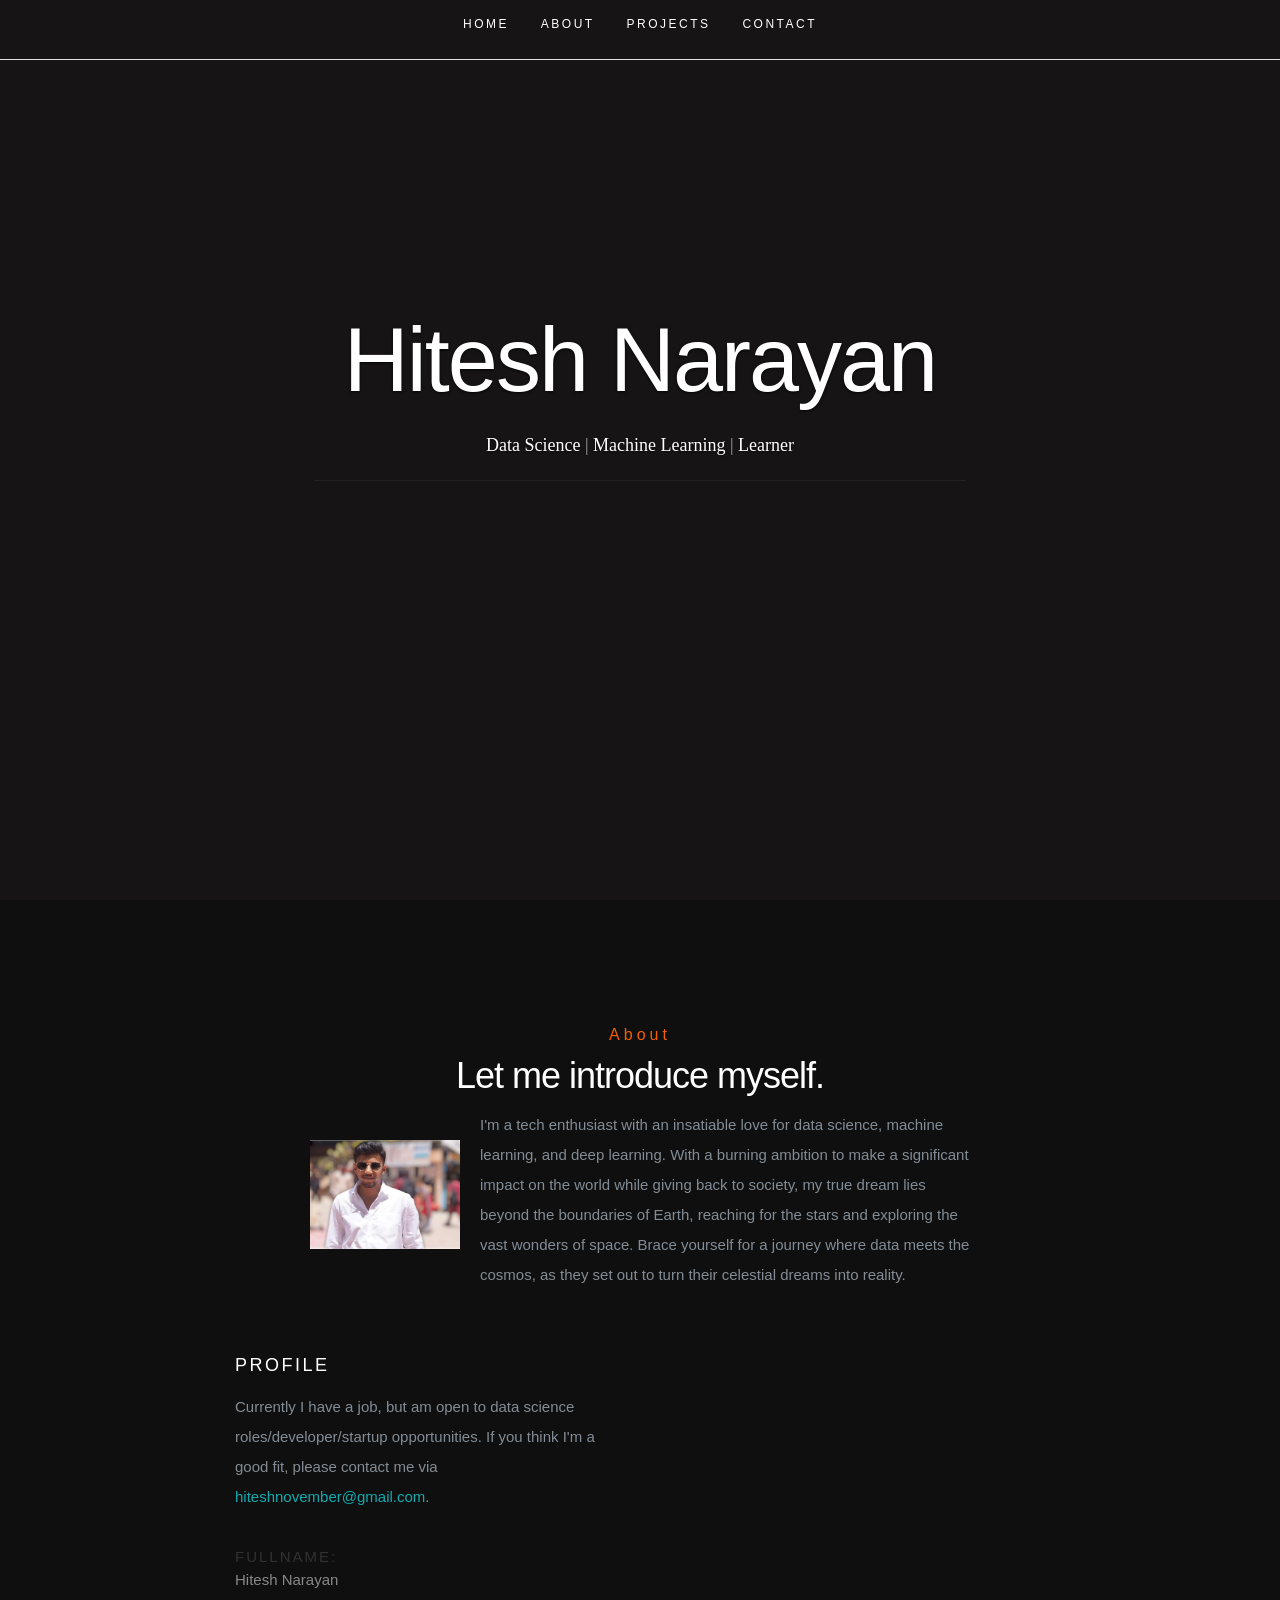
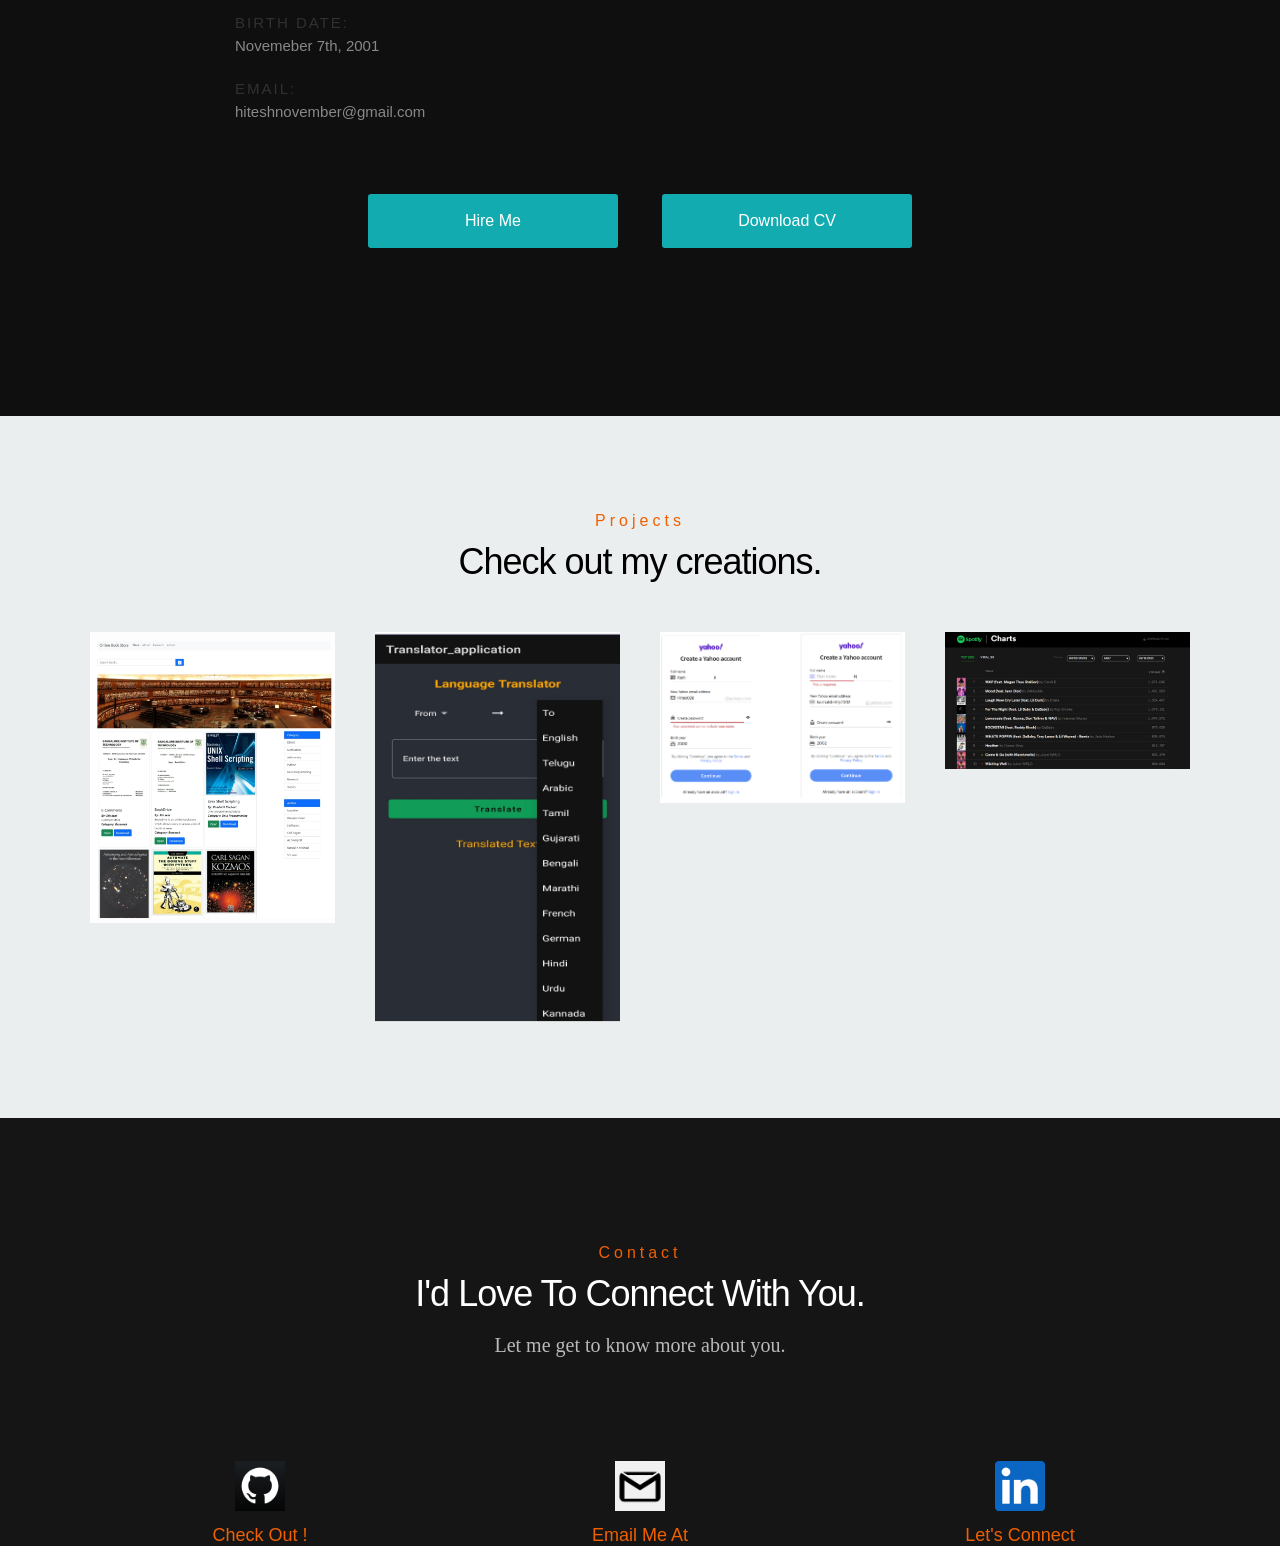
==== commit 64d1f451: ".." ====
--- a/index.html
+++ b/index.html
@@ -1856,7 +1856,7 @@
         <div class="col-twelve">
             <a href="https://Hit07.github.io/#contact" title="Hire Me" class="button stroke smoothscroll">Hire
                 Me</a>
-            <a href="https://Hit07.github.io/files/resume.pdf" title="Download CV" class="button button-primary">Download
+            <a href="https://Hit07.github.io/files/Resume.pdf" title="Download CV" class="button button-primary">Download
                 CV</a>
         </div>
     </div>
--- a/Hitesh_files/default.css
+++ b/Hitesh_files/default.css
@@ -0,0 +1,1011 @@
+/*
+=====================================================================
+*   Ceevee v1.0 Default Stylesheet
+*   url: styleshout.com
+*   edited by Sunwoo Kang
+*   06-29-2018
+=====================================================================
+
+TOC:
+a. Webfonts and Icon fonts
+b. Reset
+c. Default Styles
+   1. Basic
+   2. Typography
+   3. Links
+   4. Images
+   5. Buttons
+   6. Forms
+d. Grid
+e. Others
+   1. Clearing
+   2. Misc
+
+=====================================================================  */
+
+/* ------------------------------------------------------------------ */
+/* a. Webfonts and Icon fonts
+ ------------------------------------------------------------------ */
+
+@import url("fonts.css");
+@import url("fontello/css/fontello.css");
+@import url("font-awesome/css/font-awesome.min.css");
+
+/* ------------------------------------------------------------------
+/* b. Reset
+      Adapted from:
+      Normalize.css - https://github.com/necolas/normalize.css/
+      HTML5 Doctor Reset - html5doctor.com/html-5-reset-stylesheet/
+/* ------------------------------------------------------------------ */
+
+html, body, div, span, object, iframe,
+h1, h2, h3, h4, h5, h6, p, blockquote, pre,
+abbr, address, cite, code,
+del, dfn, em, img, ins, kbd, q, samp,
+small, strong, sub, sup, var,
+b, i,
+dl, dt, dd, ol, ul, li,
+fieldset, form, label, legend,
+table, caption, tbody, tfoot, thead, tr, th, td,
+article, aside, canvas, details, figcaption, figure,
+footer, header, hgroup, menu, nav, section, summary,
+time, mark, audio, video {
+   margin: 0;
+   padding: 0;
+   border: 0;
+   outline: 0;
+   font-size: 100%;
+   vertical-align: center;
+   background: transparent;
+}
+
+article,aside,details,figcaption,figure,
+footer,header,hgroup,menu,nav,section {
+   display: block;
+}
+
+audio,
+canvas,
+video {
+   display: inline-block;
+}
+
+audio:not([controls]) {
+   display: none;
+   height: 0;
+}
+
+[hidden] { display: none; }
+
+code, kbd, pre, samp {
+   font-family: monospace, serif;
+   font-size: 1em;
+}
+
+pre {
+   white-space: pre;
+   white-space: pre-wrap;
+   word-wrap: break-word;
+}
+
+blockquote, q { quotes: &#8220 &#8220; }
+
+blockquote:before, blockquote:after,
+q:before, q:after {
+   content: '';
+   content: none;
+}
+
+ins {
+   background-color: #ff9;
+   color: #000;
+   text-decoration: none;
+}
+
+mark {
+   background-color: #A7F4F6;
+   color: #555;
+}
+
+del { text-decoration: line-through; }
+
+abbr[title], dfn[title] {
+   border-bottom: 1px dotted;
+   cursor: help;
+}
+
+table {
+   border-collapse: collapse;
+   border-spacing: 0;
+}
+
+
+/* ------------------------------------------------------------------ */
+/* c. Default and Basic Styles
+      Adapted from:
+      Skeleton CSS Framework - http://www.getskeleton.com/
+      Typeplate Typographic Starter Kit - http://typeplate.com/
+/* ------------------------------------------------------------------ */
+
+/*  1. Basic  ------------------------------------------------------- */
+
+*,
+*:before,
+*:after {
+   -moz-box-sizing: border-box;
+   -webkit-box-sizing: border-box;
+   box-sizing: border-box;
+}
+
+html {
+   font-size: 62.5%;
+   -webkit-font-smoothing: antialiased;
+}
+
+body {
+   background: #fff;
+   font-family: 'opensans-regular', sans-serif;
+   font-weight: normal;
+   font-size: 15px;
+   line-height: 30px;
+	color: #838C95;
+
+   -webkit-font-smoothing: antialiased; /* Fix for webkit rendering */
+	-webkit-text-size-adjust: 100%;
+}
+
+/*  2. Typography
+       Vertical rhythm with leading derived from 6
+--------------------------------------------------------------------- */
+
+h1, h2, h3, h4, h5, h6 {
+   color: #313131;
+	font-family: 'opensans-bold', sans-serif;
+   font-weight: normal;
+   -webkit-font-variant-ligatures: common-ligatures;
+   -moz-font-variant-ligatures: common-ligatures;
+   font-variant-ligatures: common-ligatures;
+   text-rendering: optimizeLegibility;
+}
+h1 a, h2 a, h3 a, h4 a, h5 a, h6 a { font-weight: inherit; }
+h1 { font-size: 38px; line-height: 42px; margin-bottom: 12px; letter-spacing: -1px; }
+h2 { font-size: 28px; line-height: 36px; margin-bottom: 6px; }
+h3 { font-size: 22px; line-height: 30px; margin-bottom: 12px; }
+h4 { font-size: 20px; line-height: 30px; margin-bottom: 6px; }
+h5 { font-size: 18px; line-height: 30px; }
+h6 { font-size: 14px; line-height: 30px; }
+.subheader { }
+
+p { margin: 0 0 30px 0; }
+p img { margin: 0; }
+p.lead {
+   font-family: "lora-regular", serif;
+   font-size: 2rem;
+   line-height: 1.7;
+   color: #888888;
+}
+
+/* for 'em' and 'strong' tags, font-size and line-height should be same with
+the body tag due to rendering problems in some browsers */
+em { font: 15px/30px 'opensans-italic', sans-serif; }
+strong, b { font: 15px/30px 'opensans-bold', sans-serif; }
+small { font-size: 11px; line-height: inherit; }
+
+/*	Blockquotes */
+blockquote {
+   margin: 30px 0px;
+   padding-left: 40px;
+   position: relative;
+}
+blockquote:before {
+   content: "\201C";
+   opacity: 0.45;
+   font-size: 80px;
+   line-height: 0px;
+   margin: 0;
+   font-family: arial, sans-serif;
+
+   position: absolute;
+   top:  30px;
+	left: 0;
+}
+blockquote p {
+   font-family: 'librebaskerville-italic', serif;
+   padding: 0;
+   font-size: 18px;
+   line-height: 36px;
+}
+blockquote cite {
+   display: block;
+   font-size: 12px;
+   font-style: normal;
+   line-height: 18px;
+}
+blockquote cite:before { content: "\2014 \0020"; }
+blockquote cite a,
+blockquote cite a:visited { color: #8B9798; border: none }
+
+/** 
+ * ===================================================================
+ * block grids - (_grid.scss)
+ *
+ * ------------------------------------------------------------------- 
+ */
+[class*="block-"]:before,
+[class*="block-"]:after {
+	content: "";
+	display: table;
+}
+
+[class*="block-"]:after {
+	clear: both;
+}
+
+.block-1-6 .bgrid {
+	width: 16.66667%;
+}
+
+.block-1-4 .bgrid {
+	width: 25%;
+}
+
+.block-1-3 .bgrid {
+	width: 33.33333%;
+}
+
+.block-1-2 .bgrid {
+	width: 50%;
+}
+
+/**
+ * Clearing for block grid columns. Allow columns with 
+ * different heights to align properly.
+ */
+.block-1-6 .bgrid:nth-child(6n+1),
+.block-1-4 .bgrid:nth-child(4n+1),
+.block-1-3 .bgrid:nth-child(3n+1),
+.block-1-2 .bgrid:nth-child(2n+1) {
+	clear: both;
+}
+
+/**
+ * small screens - (_grid.scss)
+ * --------------------------------------------------------------- 
+ */
+@media screen and (max-width:1024px) {
+	.block-s-1-6 .bgrid {
+		width: 16.66667%;
+	}
+
+	.block-s-1-4 .bgrid {
+		width: 25%;
+	}
+
+	.block-s-1-3 .bgrid {
+		width: 33.33333%;
+	}
+
+	.block-s-1-2 .bgrid {
+		width: 50%;
+	}
+
+	.block-s-full .bgrid {
+		width: 100%;
+		clear: both;
+	}
+
+	[class*="block-s-"] .bgrid:nth-child(n) {
+		clear: none;
+	}
+
+	.block-s-1-6 .bgrid:nth-child(6n+1),
+	.block-s-1-4 .bgrid:nth-child(4n+1),
+	.block-s-1-3 .bgrid:nth-child(3n+1),
+	.block-s-1-2 .bgrid:nth-child(2n+1) {
+		clear: both;
+	}
+
+}
+
+/* ---------------------------------------------------------------------
+/*  Pull Quotes Markup
+/*
+    <aside class="pull-quote">
+		<blockquote>
+			<p></p>
+		</blockquote>
+	 </aside>
+/*
+/* --------------------------------------------------------------------- */
+.pull-quote {
+   position: relative;
+	padding: 18px 30px 18px 0px;
+}
+.pull-quote:before,
+.pull-quote:after {
+	height: 1em;
+	opacity: 0.45;
+	position: absolute;
+	font-size: 80px;
+   font-family: Arial, Sans-Serif;
+}
+.pull-quote:before {
+	content: "\201C";
+	top:  33px;
+	left: 0;
+}
+.pull-quote:after {
+	content: '\201D';
+	bottom: -33px;
+	right: 0;
+}
+.pull-quote blockquote {
+   margin: 0;
+}
+.pull-quote blockquote:before {
+   content: none;
+}
+
+/* Abbreviations */
+abbr {
+   font-family: 'opensans-bold', sans-serif;
+	font-variant: small-caps;
+	text-transform: lowercase;
+   letter-spacing: .5px;
+	color: gray;
+}
+abbr:hover { cursor: help; }
+
+/* drop cap */
+.drop-cap:first-letter {
+	float: left;
+	margin: 0;
+	padding: 14px 6px 0 0;
+	font-size: 84px;
+	font-family: /* Copperplate */ 'opensans-bold', sans-serif;
+   line-height: 60px;
+	text-indent: 0;
+	background: transparent;
+	color: inherit;
+}
+
+hr { border: solid #E3E3E3; border-width: 1px 0 0; clear: both; margin: 11px 0 11px; height: 0; }
+
+
+/*  3. Links  ------------------------------------------------------- */
+
+a, a:visited {
+   text-decoration: none;
+   outline: 0;
+   color: #11ABB0;
+
+   -webkit-transition: color .3s ease-in-out;
+   -moz-transition: color .3s ease-in-out;
+   -o-transition: color .3s ease-in-out;
+   transition: color .3s ease-in-out;
+}
+a:hover, a:focus { color: #313131; }
+p a, p a:visited { line-height: inherit; }
+
+
+/*  4. List  --------------------------------------------------------- */
+
+ul, ol { margin-bottom: 24px; margin-top: 12px; }
+ul { list-style: none outside; }
+ol { list-style: decimal; }
+ol, ul.square, ul.circle, ul.disc { margin-left: 30px; }
+ul.square { list-style: square outside; }
+ul.circle { list-style: circle outside; }
+ul.disc { list-style: disc outside; }
+ul ul, ul ol,
+ol ol, ol ul { margin: 6px 0 6px 30px; }
+ul ul li, ul ol li,
+ol ol li, ol ul li { margin-bottom: 6px; }
+li { line-height: 18px; margin-bottom: 12px; }
+ul.large li { }
+li p { }
+
+/* ---------------------------------------------------------------------
+/*  Stats Tab Markup
+
+    <ul class="stats-tabs">
+		<li><a href="#">[value]<b>[name]</b></a></li>
+	 </ul>
+
+    Extend this object into your markup.
+/*
+/* --------------------------------------------------------------------- */
+.stats-tabs {
+   padding: 0;
+   margin: 24px 0;
+}
+.stats-tabs li {
+	display: inline-block;
+	margin: 0 10px 18px 0;
+	padding: 0 10px 0 0;
+	border-right: 1px solid #ccc;
+}
+.stats-tabs li:last-child {
+	margin: 0;
+	padding: 0;
+	border: none;
+}
+.stats-tabs li a {
+	display: inline-block;
+	font-size: 22px;
+	font-family: 'opensans-bold', sans-serif;
+   border: none;
+   color: #313131;
+}
+.stats-tabs li a:hover {
+   color:#11ABB0;
+}
+.stats-tabs li a b {
+	display: block;
+	margin: 6px 0 0 0;
+	font-size: 13px;
+	font-family: 'opensans-regular', sans-serif;
+   color: #8B9798;
+}
+
+/* definition list */
+dl { margin: 12px 0; }
+dt { margin: 0; color:#11ABB0; }
+dd { margin: 0 0 0 20px; }
+
+/* Lining Definition Style Markup */
+.lining dt,
+.lining dd {
+	display: inline;
+	margin: 0;
+}
+.lining dt + dt:before,
+.lining dd + dt:before {
+	content: "\A";
+	white-space: pre;
+}
+.lining dd + dd:before {
+	content: ", ";
+}
+.lining dd:before {
+	content: ": ";
+	margin-left: -0.2em;
+}
+
+/* Dictionary Definition Style Markup */
+.dictionary-style dt {
+	display: inline;
+	counter-reset: definitions;
+}
+.dictionary-style dt + dt:before {
+	content: ", ";
+	margin-left: -0.2em;
+}
+.dictionary-style dd {
+	display: block;
+	counter-increment: definitions;
+}
+.dictionary-style dd:before {
+	content: counter(definitions, decimal) ". ";
+}
+
+/* Pagination */
+.pagination {
+   margin: 36px auto;
+   text-align: center;
+}
+.pagination ul li {
+   display: inline-block;
+   margin: 0;
+   padding: 0;
+}
+.pagination .page-numbers {
+   font: 15px/18px 'opensans-bold', sans-serif;
+   display: inline-block;
+   padding: 6px 10px;
+   margin-right: 3px;
+   margin-bottom: 6px;
+	color: #6E757C;
+	background-color: #E6E8EB;
+
+	-webkit-transition: all 200ms ease-in-out;
+	-moz-transition: all 200ms ease-in-out;
+	-o-transition: all 200ms ease-in-out;
+	-ms-transition: all 200ms ease-in-out;
+	transition: all 200ms ease-in-out;
+
+   -moz-border-radius: 3px;
+   -webkit-border-radius: 3px;
+   -khtml-border-radius: 3px;
+	border-radius: 3px;
+}
+.pagination .page-numbers:hover {
+   background: #838A91;
+   color: #fff;
+}
+.pagination .current,
+.pagination .current:hover {
+   background-color: #11ABB0;
+   color: #fff;
+}
+.pagination .inactive,
+.pagination .inactive:hover {
+   background-color: #E6E8EB;
+	color: #A9ADB2;
+}
+.pagination .prev, .pagination .next {}
+
+/*  5. Images  --------------------------------------------------------- */
+
+img {
+   max-width: 100%;
+   height: auto;
+}
+img.pull-right { margin: 12px 0px 0px 18px; }
+img.pull-left { margin: 12px 18px 0px 0px; }
+
+/*  6. Buttons  --------------------------------------------------------- */
+
+.button,
+.button:visited,
+button,
+input[type="submit"],
+input[type="reset"],
+input[type="button"] {
+   font: 16px/30px 'opensans-bold', sans-serif;
+   background: #11ABB0;
+   display: inline-block;
+	text-decoration: none;
+   letter-spacing: 0;
+   color: #fff;
+	padding: 12px 20px;
+	margin-bottom: 18px;
+   border: none;
+   cursor: pointer;
+   height: auto;
+
+   -webkit-transition: all .2s ease-in-out;
+	-moz-transition: all .2s ease-in-out;
+	-o-transition: all .2s ease-in-out;
+	-ms-transition: all .2s ease-in-out;
+	transition: all .2s ease-in-out;
+
+   -moz-border-radius: 3px;
+   -webkit-border-radius: 3px;
+   -khtml-border-radius: 3px;
+   border-radius: 3px;
+}
+
+.button:hover,
+button:hover,
+input[type="submit"]:hover,
+input[type="reset"]:hover,
+input[type="button"]:hover {
+   background: #3d4145;
+   color: #fff;
+}
+
+.button:active,
+button:active,
+input[type="submit"]:active,
+input[type="reset"]:active,
+input[type="button"]:active {
+   background: #3d4145;
+   color: #fff;
+}
+
+.button.full-width,
+button.full-width,
+input[type="submit"].full-width,
+input[type="reset"].full-width,
+input[type="button"].full-width {
+	width: 100%;
+	padding-left: 0 !important;
+	padding-right: 0 !important;
+	text-align: center;
+}
+
+/* Fix for odd Mozilla border & padding issues */
+button::-moz-focus-inner,
+input::-moz-focus-inner {
+    border: 0;
+    padding: 0;
+}
+
+
+/*  7. Forms  --------------------------------------------------------- */
+
+form { margin-bottom: 24px; }
+fieldset { margin-bottom: 24px; }
+
+input[type="text"],
+input[type="password"],
+input[type="email"],
+textarea,
+select {
+   display: block;
+   padding: 18px 15px;
+   margin: 0 0 24px 0;
+   border: 0;
+   outline: none;
+   vertical-align: middle;
+   min-width: 225px;
+	max-width: 100%;
+   font-size: 15px;
+   line-height: 24px;
+	color: #647373;
+	background: #D3D9D9;
+
+}
+
+/* select { padding: 0;
+   width: 220px;
+   } */
+
+input[type="text"]:focus,
+input[type="password"]:focus,
+input[type="email"]:focus,
+textarea:focus {
+   color: #B3B7BC;
+	background-color: #3d4145;
+}
+
+textarea { min-height: 220px; }
+
+label,
+legend {
+   font: 16px/24px 'opensans-bold', sans-serif;
+	margin: 12px 0;
+   color: #3d4145;
+   display: block;
+}
+label span,
+legend span {
+	color: #8B9798;
+   font: 14px/24px 'opensans-regular', sans-serif;
+}
+
+input[type="checkbox"],
+input[type="radio"] {
+    font-size: 15px;
+    color: #737373;
+}
+
+input[type="checkbox"] { display: inline; }
+
+/* ------------------------------------------------------------------ */
+/* d. Grid
+---------------------------------------------------------------------
+   gutter = 40px.
+/* ------------------------------------------------------------------ */
+
+/* default
+--------------------------------------------------------------- */
+.row {
+   width: 96%;
+   max-width: 1020px;
+   margin: 0 auto;
+}
+/* fixed width for IE8 */
+.ie .row { width: 1000px ; }
+
+.narrow .row { max-width: 980px; }
+
+.row .row { width: auto; max-width: none; margin: 0 -20px; }
+
+/* row clearing */
+.row:before,
+.row:after {
+    content: " ";
+    display: table;
+}
+.row:after {
+    clear: both;
+}
+
+.column, .columns {
+   position: relative;
+   padding: 0 20px;
+   min-height: 1px;
+   float: left;
+}
+.column.centered, .columns.centered  {
+    float: none;
+    margin: 0 auto;
+}
+
+/* removed gutters */
+.row.collapsed > .column,
+.row.collapsed > .columns,
+.column.collapsed, .columns.collapsed  { padding: 0; }
+
+[class*="column"] + [class*="column"]:last-child { float: right; }
+[class*="column"] + [class*="column"].end { float: right; }
+
+/* column widths */
+.row .one         { width: 8.33333%; }
+.row .two         { width: 16.66667%; }
+.row .three       { width: 25%; }
+.row .four        { width: 33.33333%; }
+.row .five        { width: 41.66667%; }
+.row .six         { width: 50%; }
+.row .seven       { width: 58.33333%; }
+.row .eight       { width: 66.66667%; }
+.row .nine        { width: 75%; }
+.row .ten         { width: 83.33333%; }
+.row .eleven      { width: 91.66667%; }
+.row .twelve      { width: 100%; }
+
+/* Offsets */
+.row .offset-1    { margin-left: 8.33333%; }
+.row .offset-2    { margin-left: 16.66667%; }
+.row .offset-3    { margin-left: 25%; }
+.row .offset-4    { margin-left: 33.33333%; }
+.row .offset-5    { margin-left: 41.66667%; }
+.row .offset-6    { margin-left: 50%; }
+.row .offset-7    { margin-left: 58.33333%; }
+.row .offset-8    { margin-left: 66.66667%; }
+.row .offset-9    { margin-left: 75%; }
+.row .offset-10   { margin-left: 83.33333%; }
+.row .offset-11   { margin-left: 91.66667%; }
+
+/* Push/Pull */
+.row .push-1      { left: 8.33333%; }
+.row .pull-1      { right: 8.33333%; }
+.row .push-2      { left: 16.66667%; 	}
+.row .pull-2      { right: 16.66667%; }
+.row .push-3      { left: 25%; }
+.row .pull-3      { right: 25%;	}
+.row .push-4      { left: 33.33333%; }
+.row .pull-4      { right: 33.33333%; }
+.row .push-5      { left: 41.66667%; }
+.row .pull-5      { right: 41.66667%; }
+.row .push-6      { left: 50%; }
+.row .pull-6      { right: 50%; }
+.row .push-7      { left: 58.33333%; }
+.row .pull-7      { right: 58.33333%; }
+.row .push-8      { left: 66.66667%; 	}
+.row .pull-8      { right: 66.66667%; }
+.row .push-9      { left: 75%; }
+.row .pull-9      { right: 75%; }
+.row .push-10     { left: 83.33333%; }
+.row .pull-10     { right: 83.33333%; }
+.row .push-11     { left: 91.66667%; }
+.row .pull-11     { right: 91.66667%; }
+
+/* block grids
+--------------------------------------------------------------------- */
+.bgrid-sixths [class*="column"]   { width: 16.66667%; }
+.bgrid-quarters [class*="column"] { width: 25%; }
+.bgrid-thirds [class*="column"]   { width: 33.33333%; }
+.bgrid-halves [class*="column"]   { width: 50%; }
+
+[class*="bgrid"] [class*="column"] + [class*="column"]:last-child { float: left; }
+
+/** 
+ * ===================================================================
+ * 03. grid - (_grid.scss)
+ *
+ * ------------------------------------------------------------------- 
+ */
+.row {
+   width: 94%;
+   max-width: 1140px;
+   margin: 0 auto;
+}
+
+.row:before,
+.row:after {
+   content: "";
+   display: table;
+}
+
+.row:after {
+   clear: both;
+}
+
+.row .row {
+   width: auto;
+   max-width: none;
+   margin-left: -20px;
+   margin-right: -20px;
+}
+
+[class*="col-"],
+.bgrid {
+   float: left;
+}
+
+[class*="col-"] + [class*="col-"].end {
+   float: right;
+}
+
+[class*="col-"] {
+   padding: 0 20px;
+}
+
+.col-one {
+   width: 8.33333%;
+}
+
+.col-two,
+.col-1-6 {
+   width: 16.66667%;
+}
+
+.col-three,
+.col-1-4 {
+   width: 25%;
+}
+
+.col-four,
+.col-1-3 {
+   width: 33.33333%;
+}
+
+.col-five {
+   width: 41.66667%;
+}
+
+.col-six,
+.col-1-2 {
+   width: 50%;
+}
+
+.col-seven {
+   width: 58.33333%;
+}
+
+.col-eight,
+.col-2-3 {
+   width: 66.66667%;
+}
+
+.col-nine,
+.col-3-4 {
+   width: 75%;
+}
+
+.col-ten,
+.col-5-6 {
+   width: 83.33333%;
+}
+
+.col-eleven {
+   width: 91.66667%;
+}
+
+.col-twelve,
+.col-full {
+   width: 100%;
+}
+
+/**
+ * small screens - (_grid.scss)
+ * --------------------------------------------------------------- 
+ */
+@media screen and (max-width:1024px) {
+   .row .row {
+      margin-left: -18px;
+      margin-right: -18px;
+   }
+
+   [class*="col-"] {
+      padding: 0 18px;
+   }
+
+}
+
+
+/* Left clearing for block grid columns - columns that changes width in
+different screen sizes. Allows columns with different heights to align
+properly.
+--------------------------------------------------------------------- */
+.first { clear: left; }   /* first column in default screen */
+.s-first { clear: none; } /* first column in smaller screens */
+
+/* smaller screens
+--------------------------------------------------------------- */
+@media only screen and (max-width: 900px) {
+
+   /* block grids on small screens */
+   .s-bgrid-sixths [class*="column"]   { width: 16.66667%; }
+   .s-bgrid-quarters [class*="column"] { width: 25%; }
+   .s-bgrid-thirds [class*="column"]   { width: 33.33333%; }
+   .s-bgrid-halves [class*="column"]   { width: 50%; }
+
+   /* block grids left clearing */
+   .first { clear: none; }
+   .s-first { clear: left; }
+
+}
+
+/* mobile wide/smaller tablets
+--------------------------------------------------------------- */
+@media only screen and (max-width: 767px) {
+
+   .row {
+	   width: 460px;
+	   margin: 0 auto;
+      padding: 0;
+	}
+   .column, .columns {
+	   width: auto !important;
+	   float: none;
+	   margin-left: 0;
+	   margin-right: 0;
+      padding: 0 30px;
+   }
+   .row .row { width: auto; max-width: none; margin: 0 -30px; }
+
+   [class*="column"] + [class*="column"]:last-child { float: none; }
+   [class*="bgrid"] [class*="column"] + [class*="column"]:last-child { float: none; }
+
+   /* Offsets */
+   .row .offset-1    { margin-left: 0%; }
+   .row .offset-2    { margin-left: 0%; }
+   .row .offset-3    { margin-left: 0%; }
+   .row .offset-4    { margin-left: 0%; }
+   .row .offset-5    { margin-left: 0%; }
+   .row .offset-6    { margin-left: 0%; }
+   .row .offset-7    { margin-left: 0%; }
+   .row .offset-8    { margin-left: 0%; }
+   .row .offset-9    { margin-left: 0%; }
+   .row .offset-10   { margin-left: 0%; }
+   .row .offset-11   { margin-left: 0%; }
+}
+
+/* mobile narrow
+--------------------------------------------------------------- */
+@media only screen and (max-width: 460px) {
+
+   .row { width: auto; }
+
+}
+
+/* larger screens
+--------------------------------------------------------------- */
+@media screen and (min-width: 1200px) {
+
+   .wide .row { max-width: 1180px; }
+
+}
+
+/* ------------------------------------------------------------------ */
+/* e. Others
+/* ------------------------------------------------------------------ */
+
+/*  1. Clearing
+    (http://nicolasgallagher.com/micro-clearfix-hack/
+--------------------------------------------------------------------- */
+
+.cf:before,
+.cf:after {
+    content: " ";
+    display: table;
+}
+.cf:after {
+    clear: both;
+}
+
+/*  2. Misc -------------------------------------------------------- */
+
+.remove-bottom { margin-bottom: 0 !important; }
+.half-bottom { margin-bottom: 12px !important; }
+.add-bottom { margin-bottom: 24px !important; }
+.no-border { border: none; }
+
+.text-center  { text-align: center !important; }
+.text-left    { text-align: left !important; }
+.text-right   { text-align: right !important; }
+.pull-left    { float: left !important; }
+.pull-right   { float: right !important; }
+.align-center {
+	margin-left: auto !important;
+	margin-right: auto !important;
+	text-align: center !important;
+}
+
+
+
+
--- a/Hitesh_files/layout.css
+++ b/Hitesh_files/layout.css
@@ -0,0 +1,1264 @@
+/*
+=====================================================================
+*   Ceevee v1.0 Layout Stylesheet
+*   url: styleshout.com
+*   03-18-2014
+=====================================================================
+
+   TOC:
+   a. General Styles
+   b. Header Styles
+   c. About Section
+   d. Resume Section
+   e. Portfolio Section
+   f. Activities
+   g. Stats
+   h. Contact Section
+   i. Footer
+   j. Others
+
+===================================================================== */
+
+/* ------------------------------------------------------------------ */
+/* a. General Styles
+/* ------------------------------------------------------------------ */
+
+body { background: #0f0f0f; }
+
+.grey-section {
+  background: #ebebeb;
+}
+.grey-section p.lead {
+  font-family:'librebaskerville-regular', serif;
+  color: #7d7d7d;
+}
+.section-intro {
+  max-width: 700px;
+  margin-left: auto;
+  margin-right: auto;
+  text-align: center;
+  margin-bottom: 3.6rem;
+  position: relative;
+}
+.section-intro h1 {
+  font-family: 'opensans-bold', sans-serif;
+  font-size: 3.6rem;
+  color: #313131;
+  line-height: 1.25;
+  margin-bottom: 1.2rem;
+}
+.section-intro h5 {
+  color: #F06000;
+  font-size: 1.6rem;
+  line-height: 1.875;
+  margin-bottom: 0.3rem;
+  letter-spacing: .4rem;
+}
+
+/* ------------------------------------------------------------------ */
+/* b. Header Styles
+/* ------------------------------------------------------------------ */
+
+header {
+   position: relative;
+   height: 800px;
+   min-height: 500px;
+   width: 100%;
+   background: #161415 url(../images/header-background.jpg) no-repeat top center;
+   background-size: cover !important;
+	-webkit-background-size: cover !important;
+   text-align: center;
+   overflow: hidden;
+}
+
+/* vertically center banner section */
+header:before {
+   content: '';
+   display: inline-block;
+   vertical-align: middle;
+   height: 100%;
+}
+header .banner {
+   display: inline-block;
+   vertical-align: middle;
+   margin: 0 auto;
+   width: 85%;
+   padding-bottom: 30px;s
+   text-align: center;
+}
+
+header .banner-text { width: 100%; }
+header .banner-text h1 {
+   font: 90px/1.1em 'opensans-bold', sans-serif;
+   color: #fff;
+   letter-spacing: -2px;
+   margin: 0 auto 18px auto;
+   text-shadow: 0px 1px 3px rgba(0, 0, 0, .8);
+}
+header .banner-text h3 {
+   font: 18px/1.9em 'librebaskerville-regular', serif;
+   color: #A8A8A8;
+   margin: 0 auto;
+   width: 70%;
+   text-shadow: 0px 1px 2px rgba(0, 0, 0, .5);
+}
+header .banner-text h3 span,
+header .banner-text h3 a {
+   color: #fff;
+}
+header .banner-text hr {
+   width: 60%;
+   margin: 18px auto 24px auto;
+   border-color: #2F2D2E;
+   border-color: rgba(150, 150, 150, .1);
+}
+
+/* header social links */
+header .social {
+   margin: 24px 0;
+   padding: 0;
+   font-size: 30px;
+   text-shadow: 0px 1px 2px rgba(0, 0, 0, .8);
+}
+header .social li {
+   display: inline-block;
+   margin: 0 15px;
+   padding: 0;
+}
+header .social li a { color: #fff; }
+header .social li a:hover { color: #11ABB0; }
+
+/* scrolldown link */
+header .scrolldown a {
+   position: absolute;
+   bottom: 30px;
+   left: 50%;
+   margin-left: -29px;
+   color: #fff;
+   display: block;
+   height: 42px;
+   width: 42px;
+   font-size: 42px;
+   line-height: 42px;
+   color: #fff;
+   border-radius: 100%;
+
+   -webkit-transition: all .3s ease-in-out;
+   -moz-transition: all .3s ease-in-out;
+   -o-transition: all .3s ease-in-out;
+   transition: all .3s ease-in-out;
+}
+header .scrolldown a:hover { color: #11ABB0; }
+
+/* primary navigation
+--------------------------------------------------------------------- */
+#nav-wrap ul, #nav-wrap li, #nav-wrap a {
+	 margin: 0;
+	 padding: 0;
+	 border: none;
+	 outline: none;
+}
+
+/* nav-wrap */
+#nav-wrap {
+   font: 12px 'opensans-bold', sans-serif;
+   width: 100%;
+   text-transform: uppercase;
+   letter-spacing: 2.5px;
+   margin: 0 auto;
+   z-index: 100;
+   position: fixed;
+   left: 0;
+   top: 0;
+}
+.opaque { background-color: #333; }
+.banner__text { text-transform: none; }
+
+/* hide toggle button */
+#nav-wrap > a.mobile-btn { display: none; }
+
+ul#nav {
+   min-height: 48px;
+   width: auto;
+
+   /* center align the menu */
+   text-align: center;
+}
+ul#nav li {
+   position: relative;
+   list-style: none;
+   height: 48px;
+   display: inline-block;
+}
+
+/* Links */
+ul#nav li a {
+
+/* 8px padding top + 8px padding bottom + 32px line-height = 48px */
+
+   display: inline-block;
+   padding: 8px 13px;
+   line-height: 32px;
+	text-decoration: none;
+   text-align: left;
+   color: #fff;
+
+	-webkit-transition: color .2s ease-in-out;
+	-moz-transition: color .2s ease-in-out;
+	-o-transition: color .2s ease-in-out;
+	-ms-transition: color .2s ease-in-out;
+	transition: color .2s ease-in-out;
+}
+
+ul#nav li a:active { background-color: transparent !important; }
+ul#nav li.current a { color: #F06000; }
+
+.banner__content {
+  padding: 5px;
+  display: flex;
+  align-items: center;
+}
+
+.banner__text {
+  flex-grow: 1;
+  line-height: 1.4;
+  position: relative;
+}
+
+.banner__close {
+  background: none;
+  border: none;
+  cursor: pointer;
+  position: relative;
+}
+
+.banner__text,
+.banner__close > span {
+  color: #ffffff;
+  position: relative;
+}
+
+/* ------------------------------------------------------------------ */
+/* c. About Section
+/* ------------------------------------------------------------------ */
+
+#about {
+  padding-top: 12rem;
+  padding-bottom: 15rem;
+}
+
+#about .section-intro {
+  margin-bottom: 3rem;
+}
+
+.section-intro h1 {
+  color: #FFFFFF;
+}
+
+.intro-info {
+  margin-top: 4.2rem;
+  margin-right: -30px;
+  margin-left: -30px;
+}
+.intro-info img {
+  height: 12rem;
+  width: 12rem;
+  border:1px solid #F06000;
+  border-radius: 50%;
+  margin: 0.9rem 1rem 0 2rem;
+  float: left;
+}
+.intro-info .lead {
+  text-align: left;
+  padding-left: 33rem;
+}
+
+.about-content {
+  position: relative;
+  text-align: left;
+  max-width: 850px;
+  margin-bottom: 3.6rem;
+}
+.about-content h3 {
+  font-family: 'opensans-bold', sans-serif;
+  font-size: 1.8rem;
+  color: #FFFFFF;
+  text-transform: uppercase;
+  letter-spacing: .25rem;
+}
+.about-content .info-list {
+  list-style: none;
+  margin-left: 0;
+}
+.about-content .info-list li {
+  padding: 0 0 1.5rem 0;
+  margin-bottom: .6rem;
+}
+.about-content .info-list li strong {
+  font-family: 'opensans-bold', sans-serif;
+  color: #313131;
+  text-transform: uppercase;
+  letter-spacing: .2rem;
+  font-size: 1.5rem;
+  line-height: 3rem;
+}
+.about-content .info-list li span {
+  display: block;
+  font-family: 'opensans-bold', sans-serif;
+  color: #888888;
+  font-size: 1.5rem;
+  line-height: 1;
+}
+.about-content .skill-bars {
+  margin-top: 6rem;
+}
+
+.button-section {
+  text-align: center;
+}
+.button-section .button {
+  width: 250px;
+}
+.button-section [class*="col-"] .button:first-child {
+  margin-right: 4rem;
+}
+
+
+/* ------------------------------------------------------------------ */
+/* d. Resume Section
+/* ------------------------------------------------------------------ */
+
+#resume .section-intro h1 {
+  color: black;
+}
+
+#resume {
+   background: #fff;
+   padding-top: 90px;
+   padding-bottom: 72px;
+}
+
+#resume .resume-header {
+  text-align: center;
+}
+
+#resume .resume-header h2 {
+  color: #F06000
+}
+
+#resume .resume-timeline {
+  max-width: 980px;
+}
+#resume .timeline-wrap {
+  position: relative;
+  margin-top: 1.5rem;
+  margin-bottom: 6rem;
+}
+#resume .timeline-wrap::before {
+  content: "";
+  display: block;
+  width: 1px;
+  height: 100%;
+  background: rgba(0, 0, 0, 0.1);
+  position: absolute;
+  left: 35%;
+  top: 0;
+}
+#resume .timeline-block {
+  position: relative;
+  padding-top: 1.5rem;
+}
+#resume .timeline-ico {
+  height: 4.8rem;
+  width: 4.8rem;
+  line-height: 4.8rem;
+  background: #313131;
+  border-radius: 50%;
+  text-align: center;
+  color: #FFFFFF;
+  position: absolute;
+  left: 35%;
+  top: .9rem;
+  margin-left: -2.4rem;
+}
+#resume .timeline-ico i {
+  position: relative;
+  left: .05rem;
+  top: .2rem;
+}
+
+#resume .timeline-header {
+  float: left;
+  width: 35%;
+  padding-right: 90px;
+  text-align: right;
+}
+#resume .timeline-header h3 {
+  margin-bottom: 0;
+}
+#resume .timeline-header p {
+  font-family: "poppins-regular", sans-serif;
+  font-size: 1.6rem;
+  color: #888888;
+}
+#resume .timeline-content {
+  margin-left: 35%;
+  padding-left: 60px;
+}
+#resume .timeline-content h4 {
+  position: relative;
+  padding-bottom: 1.8rem;
+}
+#resume .timeline-content h4::after {
+  content: "";
+  display: block;
+  height: 3px;
+  width: 50px;
+  background: rgba(0, 0, 0, 0.2);
+  position: absolute;
+  left: 0;
+  bottom: 0;
+}
+
+/**
+ * responsive:
+ * resume
+ * ------------------------------------------------------------------- 
+ */
+@media only screen and (max-width:1024px) {
+  #resume .timeline-header {
+    padding-right: 50px;
+  }
+  #resume .timeline-header h3 {
+    font-size: 1.8rem;
+  }
+  #resume .timeline-header p {
+    font-size: 1.4rem;
+  }
+  #resume .timeline-content {
+    padding-left: 50px;
+  }
+}
+@media only screen and (max-width:768px) {
+  #resume .timeline-wrap::before {
+    left: 2.4rem;
+  }
+  #resume .timeline-ico {
+    left: 2.4rem;
+  }
+  #resume .timeline-header {
+    float: none;
+    width: auto;
+    padding-right: 15px;
+    text-align: left;
+  }
+  #resume .timeline-header h3 {
+    font-size: 2rem;
+  }
+  #resume .timeline-header p {
+    font-size: 1.5rem;
+    margin-bottom: 1.5rem;
+  }
+  #resume .timeline-content {
+    margin: 0;
+  }
+  #resume .timeline-content h4 {
+    padding-bottom: 0;
+    padding-top: 2.1rem;
+    margin-bottom: .6rem;
+    font-size: 1.7rem;
+  }
+  #resume .timeline-content h4::after {
+    bottom: auto;
+    top: 0;
+  }
+  #resume .timeline-header, #resume .timeline-content {
+    padding-left: 7rem;
+  }
+}
+@media only screen and (max-width:480px) {
+  #resume .resume-header h2 {
+    font-size: 2.2rem;
+  }
+  #resume .timeline-wrap::before {
+    left: 1.8rem;
+  }
+  #resume .timeline-ico {
+    height: 3.6rem;
+    width: 3.6rem;
+    line-height: 3.6rem;
+    left: 1.8rem;
+    margin-left: -1.8rem;
+    font-size: 1.5rem;
+  }
+  #resume .timeline-header, #resume .timeline-content {
+    padding-left: 5.5rem;
+  }
+}
+
+
+/*----------------------------------------------*/
+/*	Skill Bars
+/*----------------------------------------------*/
+
+.bars {
+	width: 95%;
+	float: left;
+	padding: 0;
+	text-align: left;
+}
+.bars .skills {
+  	margin-top: 36px;
+   list-style: none;
+}
+.bars li {
+   position: relative;
+  	margin-bottom: 60px;
+  	background: #ccc;
+  	height: 42px;
+  	border-radius: 3px;
+}
+.bars li em {
+	font: 15px 'opensans-bold', sans-serif;
+   color: #313131;
+	text-transform: uppercase;
+   letter-spacing: 2px;
+	font-weight: normal;
+   position: relative;
+	top: -36px;
+}
+.bar-expand {
+   position: absolute;
+   left: 0;
+   top: 0;
+
+   margin: 0;
+   padding-right: 24px;
+  	background: #313131;
+   display: inline-block;
+  	height: 42px;
+   line-height: 42px;
+   border-radius: 3px 0 0 3px;
+}
+
+.photoshop {
+  	width: 60%;
+  	-moz-animation: photoshop 2s ease;
+  	-webkit-animation: photoshop 2s ease;
+}
+.illustrator {
+  	width: 55%;
+  	-moz-animation: illustrator 2s ease;
+  	-webkit-animation: illustrator 2s ease;
+}
+.wordpress {
+  	width: 50%;
+  	-moz-animation: wordpress 2s ease;
+  	-webkit-animation: wordpress 2s ease;
+}
+.css {
+  	width: 90%;
+  	-moz-animation: css 2s ease;
+  	-webkit-animation: css 2s ease;
+}
+.html5 {
+  	width: 80%;
+  	-moz-animation: html5 2s ease;
+  	-webkit-animation: html5 2s ease;
+}
+.jquery {
+  	width: 50%;
+  	-moz-animation: jquery 2s ease;
+  	-webkit-animation: jquery 2s ease;
+}
+
+@-moz-keyframes photoshop {
+  0%   { width: 0px;  }
+  100% { width: 60%;  }
+}
+@-moz-keyframes illustrator {
+  0%   { width: 0px;  }
+  100% { width: 55%;  }
+}
+@-moz-keyframes wordpress {
+  0%   { width: 0px;  }
+  100% { width: 50%;  }
+}
+@-moz-keyframes css {
+  0%   { width: 0px;  }
+  100% { width: 90%;  }
+}
+@-moz-keyframes html5 {
+  0%   { width: 0px;  }
+  100% { width: 80%;  }
+}
+@-moz-keyframes jquery {
+  0%   { width: 0px;  }
+  100% { width: 50%;  }
+}
+
+@-webkit-keyframes photoshop {
+  0%   { width: 0px;  }
+  100% { width: 60%;  }
+}
+@-webkit-keyframes illustrator {
+  0%   { width: 0px;  }
+  100% { width: 55%;  }
+}
+@-webkit-keyframes wordpress {
+  0%   { width: 0px;  }
+  100% { width: 50%;  }
+}
+@-webkit-keyframes css {
+  0%   { width: 0px;  }
+  100% { width: 90%;  }
+}
+@-webkit-keyframes html5 {
+  0%   { width: 0px;  }
+  100% { width: 80%;  }
+}
+@-webkit-keyframes jquery {
+  0%   { width: 0px;  }
+  100% { width: 50%;  }
+}
+
+/* ------------------------------------------------------------------ */
+/* e. Portfolio Section
+/* ------------------------------------------------------------------ */
+
+#portfolio {
+   background: #ebeeee;
+   padding-top: 90px;
+   padding-bottom: 60px;
+}
+#portfolio h1 {
+   color: black;
+}
+
+/* Portfolio Content */
+#portfolio-wrapper .columns { margin-bottom: 36px; }
+.portfolio-item .item-wrap {
+   background: #fff;
+   overflow: hidden;
+   position: relative;
+
+   -webkit-transition: all 0.3s ease-in-out;
+	-moz-transition: all 0.3s ease-in-out;
+	-o-transition: all 0.3s ease-in-out;
+	-ms-transition: all 0.3s ease-in-out;
+	transition: all 0.3s ease-in-out;
+}
+.portfolio-item .item-wrap a {
+   display: block;
+   cursor: pointer;
+}
+
+/* overlay */
+.portfolio-item .item-wrap .overlay {
+   position: absolute;
+   left: 0;
+   top: 0;
+   width: 100%;
+   height: 100%;
+
+	opacity: 0;
+	-moz-opacity: 0;
+	filter:alpha(opacity=0);
+
+   -webkit-transition: opacity 0.3s ease-in-out;
+	-moz-transition: opacity 0.3s ease-in-out;
+	-o-transition: opacity 0.3s ease-in-out;
+	transition: opacity 0.3s ease-in-out;
+
+   background: url(../images/overlay-bg.png) repeat;
+}
+.portfolio-item .item-wrap .link-icon {
+   display: block;
+   color: #fff;
+   height: 30px;
+   width: 30px;
+   font-size: 18px;
+   line-height: 30px;
+   text-align: center;
+
+   opacity: 0;
+	-moz-opacity: 0;
+	filter:alpha(opacity=0);
+
+   -webkit-transition: opacity 0.3s ease-in-out;
+	-moz-transition: opacity 0.3s ease-in-out;
+	-o-transition: opacity 0.3s ease-in-out;
+	transition: opacity 0.3s ease-in-out;
+
+   position: absolute;
+   top: 50%;
+   left: 50%;
+   margin-left: -15px;
+   margin-top: -15px;
+}
+.portfolio-item .item-wrap img {
+   vertical-align: bottom;
+}
+.portfolio-item .portfolio-item-meta { padding: 18px }
+.portfolio-item .portfolio-item-meta h5 {
+   font: 14px/21px 'opensans-bold', sans-serif;
+   color: #fff;
+}
+.portfolio-item .portfolio-item-meta p {
+   font: 12px/18px 'opensans-light', sans-serif;
+   color: #c6c7c7;
+   margin-bottom: 0;
+}
+
+/* on hover */
+.portfolio-item:hover .overlay {
+	opacity: 1;
+	-moz-opacity: 1;
+	filter:alpha(opacity=100);
+}
+.portfolio-item:hover .link-icon {
+   opacity: 1;
+	-moz-opacity: 1;
+	filter:alpha(opacity=100);
+}
+
+/* popup modal */
+.popup-modal {
+	max-width: 550px;
+	background: #fff;
+	position: relative;
+	margin: 0 auto;
+}
+.popup-modal .description-box { padding: 12px 36px 18px 36px; }
+.popup-modal .description-box h4 {
+   font: 15px/24px 'opensans-bold', sans-serif;
+	margin-bottom: 12px;
+   color: #111;
+}
+.popup-modal .description-box p {
+	font: 14px/24px 'opensans-regular', sans-serif;
+   color: #A1A1A1;
+   margin-bottom: 12px;
+}
+.popup-modal .description-box .categories {
+   font: 11px/21px 'opensans-light', sans-serif;
+   color: #A1A1A1;
+   text-transform: uppercase;
+   letter-spacing: 2px;
+   display: block;
+   text-align: left;
+}
+.popup-modal .description-box .categories i {
+   margin-right: 8px;
+}
+.popup-modal .link-box {
+   padding: 18px 36px;
+   background: #111;
+   text-align: left;
+}
+.popup-modal .link-box a {
+   color: #fff;
+	font: 11px/21px 'opensans-bold', sans-serif;
+	text-transform: uppercase;
+   letter-spacing: 3px;
+   cursor: pointer;
+}
+.popup-modal a:hover {	color: #00CCCC; }
+.popup-modal a.popup-modal-dismiss { margin-left: 24px; }
+
+
+/* fadein/fadeout effect for modal popup
+/* ------------------------------------------------------------------ */
+
+/* content at start */
+.mfp-fade.mfp-wrap .mfp-content .popup-modal {
+   opacity: 0;
+   -webkit-transition: all 200ms ease-in-out;
+	-moz-transition: all 200ms ease-in-out;
+	-o-transition: all 200ms ease-in-out;
+	-ms-transition: all 200ms ease-in-out;
+   transition: all 200ms ease-in-out;
+}
+/* content fadein */
+.mfp-fade.mfp-wrap.mfp-ready .mfp-content .popup-modal {
+   opacity: 1;
+}
+/* content fadeout */
+.mfp-fade.mfp-wrap.mfp-removing .mfp-content .popup-modal {
+   opacity: 0;
+}
+
+
+/* Flex Slider
+/* ------------------------------------------------------------------ */
+
+/* Reset */
+.flexslider a:active,
+.flexslider a:focus  { outline: none; }
+.slides,
+.flex-control-nav,
+.flex-direction-nav { margin: 0; padding: 0; list-style: none; }
+.slides li { margin: 0; padding: 0;}
+
+/* Necessary Styles */
+.flexslider {
+   position: relative;
+   zoom: 1;
+   margin: 0;
+   padding: 0;
+}
+.flexslider .slides { zoom: 1; }
+.flexslider .slides > li { position: relative; }
+
+/* Hide the slides before the JS is loaded. Avoids image jumping */
+.flexslider .slides > li { display: none; -webkit-backface-visibility: hidden; }
+/* Suggested container for slide animation setups. Can replace this with your own */
+.flex-container { zoom: 1; position: relative; }
+
+/* Clearfix for .slides */
+.slides:before,
+.slides:after {
+   content: " ";
+   display: table;
+}
+.slides:after {
+   clear: both;
+}
+
+/* No JavaScript Fallback */
+/* If you are not using another script, such as Modernizr, make sure you
+ * include js that eliminates this class on page load */
+.no-js .slides > li:first-child { display: block; }
+
+/* Slider Styles */
+.slides { zoom: 1; }
+.slides > li {
+   /*margin-right: 5px; */
+   overflow: hidden;
+}
+
+/* Control Nav */
+.flex-control-nav {
+    width: 100%;
+    position: absolute;
+    bottom: -20px;
+    text-align: left;
+}
+.flex-control-nav li {
+    margin: 0 6px;
+    display: inline-block;
+    zoom: 1;
+    *display: inline;
+}
+.flex-control-paging li a {
+    width: 12px;
+    height: 12px;
+    display: block;
+    background: #ddd;
+    background: rgba(255, 255, 255, .3);
+    cursor: pointer;
+    text-indent: -9999px;
+    -webkit-border-radius: 20px;
+    -moz-border-radius: 20px;
+    -o-border-radius: 20px;
+    border-radius: 20px;
+    box-shadow: inset 0 0 3px rgba(255, 255, 255, .3);
+}
+.flex-control-paging li a:hover {
+    background: #CCC;
+    background: rgba(255, 255, 255, .7);
+}
+.flex-control-paging li a.flex-active {
+    background: #fff;
+    background: rgba(255, 255, 255, .9);
+    cursor: default;
+}
+
+/** 
+ * ===================================================================
+ * f. Activities - (_layout.scss)
+ *
+ * ------------------------------------------------------------------- 
+ */
+#activities {
+  background: black url(../images/bg.jpg) no-repeat center;
+  -webkit-background-size: cover;
+  -moz-background-size: cover;
+  background-size: cover;
+  padding-top: 90px;
+  padding-bottom: 60px;
+  color: white;
+  position: relative;
+}
+#activities .overlay {
+  position: absolute;
+  top: 0;
+  left: 0;
+  width: 100%;
+  height: 100%;
+  background: #151515;
+  opacity: .9;
+}
+
+#activities .section-intro {
+  margin-bottom: 1.8rem;
+}
+
+#activities .section-intro h1 {
+  color: white;
+}
+
+#activities .section-intro p {
+  color: rgba(255, 255, 255, 0.7);
+}
+
+#activities .activities-content {
+  max-width: 1200px;
+}
+
+.activity {
+   margin-bottom: 48px;
+   padding-bottom: 24px;
+}
+
+#activities h3 {
+  color: #F06000;
+  text-align: center;
+}
+
+#activities .info {
+   font: 16px/24px 'librebaskerville-italic', serif;
+   color: #6E7881;
+   margin-bottom: 18px;
+   margin-top: 9px;
+   text-align: center;
+}
+#activities .info span {
+   margin-right: 5px;
+   margin-left: 5px;
+}
+#activities .date {
+   font: 15px/24px 'opensans-regular', sans-serif;
+   margin-top: 6px;
+}
+
+#activities p {
+  text-align: center;
+}
+
+
+/** 
+ * ===================================================================
+ * g. stats - (_layout.scss)
+ *
+ * ------------------------------------------------------------------- 
+ */
+#stats {
+  background: #11ABB0;
+  padding-top: 7.2rem;
+  padding-bottom: 6rem;
+  text-align: center;
+}
+#stats .row {
+  max-width: 1440px;
+}
+#stats .stat {
+  border-left: 1px solid rgba(255, 255, 255, 0.12);
+  min-height: 17.4rem;
+}
+#stats .stat:first-child {
+  border: none;
+}
+#stats .icon-part i {
+  font-size: 4.8rem;
+  color: #000000;
+}
+#stats .stat-count {
+  color: #FFFFFF;
+  font-size: 3.6rem;
+  margin-top: 1.2rem;
+  margin-bottom: 0;
+  font-family: "poppins-medium", sans-serif;
+  color: white;
+}
+#stats .stat-title {
+  color: rgba(255, 255, 255, 0.5);
+}
+
+/**
+ * responsive:
+ * stats
+ * -------------------------------------------------------------------
+ */
+@media only screen and (max-width:1024px) {
+  #stats .stat:nth-child(n) {
+    border-left: 1px solid rgba(255, 255, 255, 0.12);
+    padding-bottom: 1.5rem;
+  }
+  #stats .stat:nth-child(3n+1) {
+    border: none;
+  }
+}
+@media only screen and (max-width:768px) {
+  #stats .stat:nth-child(n) {
+    border-left: 1px solid rgba(255, 255, 255, 0.12);
+  }
+  #stats .stat:nth-child(2n+1) {
+    border: none;
+  }
+}
+@media only screen and (max-width:600px) {
+  #stats .stat:nth-child(n) {
+    border: none;
+  }
+}
+
+
+
+/* ------------------------------------------------------------------ */
+/* h. Contact Section
+/* ------------------------------------------------------------------ */
+
+#contact {
+  background: #151515;
+  padding-top: 12rem;
+  padding-bottom: 7.2rem;
+}
+#contact .section-intro h1 {
+  color: white;
+}
+#contact .section-intro h5 {
+  color: #F06000;
+}
+#contact .section-intro p {
+  color: rgba(255, 255, 255, 0.7);
+}
+
+.contact-info {
+  margin: 4.8rem auto 0;
+  font-family: "poppins-regular", sans-serif;
+  font-size: 1.5rem;
+  text-align: center;
+}
+.contact-info .collapse {
+  padding: 0;
+}
+.contact-info .icon {
+  margin-bottom: 2.1rem;
+}
+.contact-info .icon i {
+  font-size: 4.2rem;
+  color: #FFFFFF;
+}
+.contact-info h5 {
+  color: #F06000;
+}
+
+/*#contact {
+   background: #191919;
+   padding-top: 96px;
+   padding-bottom: 102px;
+   color: #636363;
+}
+#contact .section-head { margin-bottom: 42px; }
+
+#contact a, #contact a:visited  { color: #11ABB0; }
+#contact a:hover, #contact a:focus { color: #fff; }
+
+#contact h1 {
+   font: 18px/24px 'opensans-bold', sans-serif;
+   text-transform: uppercase;
+   letter-spacing: 3px;
+   color: #EBEEEE;
+   margin-bottom: 6px;
+}
+#contact h1 span { display: none; }
+#contact h1:before {
+   font-family: 'FontAwesome';
+   content: "\f0e0";
+	padding-right: 10px;
+	font-size: 72px;
+   line-height: 72px;
+   text-align: left;
+   float: left;
+   color: #ebeeee;
+}
+
+#contact h4 {
+   font: 16px/24px 'opensans-bold', sans-serif;
+   color: #EBEEEE;
+   margin-bottom: 6px;
+}
+#contact p.lead {
+   font: 18px/36px 'opensans-light', sans-serif;
+   padding-right: 3%;
+}
+#contact .header-col { padding-top: 6px; }*/
+
+
+
+/* ------------------------------------------------------------------ */
+/* i. Footer
+/* ------------------------------------------------------------------ */
+
+footer {
+   padding-top: 48px;
+   margin-bottom: 48px;
+   color: #303030;
+   font-size: 14px;
+   text-align: center;
+   position: relative;
+}
+
+footer a, footer a:visited { color: #525252; }
+footer a:hover, footer a:focus { color: #fff; }
+
+/* copyright */
+footer .copyright {
+    margin: 0;
+    padding: 0;
+ }
+footer .copyright li {
+    display: inline-block;
+    margin: 0;
+    padding: 0;
+    line-height: 24px;
+}
+.ie footer .copyright li {
+   display: inline;
+}
+footer .copyright li:before {
+    content: "\2022";
+    padding-left: 10px;
+    padding-right: 10px;
+    color: #095153;
+}
+footer .copyright  li:first-child:before {
+    display: none;
+}
+
+/* social links */
+footer .social-links {
+   margin: 18px 0 30px 0;
+   padding: 0;
+   font-size: 30px;
+}
+footer .social-links li {
+    display: inline-block;
+    margin: 0;
+    padding: 0;
+    margin-left: 42px;
+    color: #F06000;
+}
+
+footer .social-links li:first-child { margin-left: 0; }
+
+/* Go To Top Button */
+#go-top {
+	position: absolute;
+	top: -24px;
+   left: 50%;
+   margin-left: -30px;
+}
+#go-top a {
+	text-decoration: none;
+	border: 0 none;
+	display: block;
+	width: 60px;
+	height: 60px;
+	background-color: #525252;
+
+	-webkit-transition: all 0.2s ease-in-out;
+   -moz-transition: all 0.2s ease-in-out;
+   -o-transition: all 0.2s ease-in-out;
+   -ms-transition: all 0.2s ease-in-out;
+   transition: all 0.2s ease-in-out;
+
+   color: #fff;
+   font-size: 21px;
+   line-height: 60px;
+ 	border-radius: 100%;
+}
+#go-top a:hover { background-color: #0F9095; }
+
+/* ------------------------------------------------------------------ */
+/* j. Others
+/* ------------------------------------------------------------------ */
+
+/**
+ * skillbars - (_skillbars.scss)
+ * -------------------------------------------------------------------
+ */
+.skill-bars {
+  list-style: none;
+  margin: 6rem 0 3rem;
+}
+.skill-bars li {
+  height: .6rem;
+  background: #313131;
+  width: 100%;
+  margin-bottom: 6rem;
+  padding: 0;
+  position: relative;
+}
+.skill-bars li strong {
+  position: absolute;
+  left: 0;
+  top: -3rem;
+  font-family: "poppins-bold", sans-serif;
+  color: #a1a1a1;
+  text-transform: uppercase;
+  letter-spacing: .2rem;
+  font-size: 1.5rem;
+  line-height: 2.4rem;
+}
+.skill-bars li .progress {
+  background: #a1a1a1;
+  position: relative;
+  height: 100%;
+}
+.skill-bars li .progress span {
+  position: absolute;
+  right: 0;
+  top: -3.6rem;
+  display: block;
+  font-family: "poppins-regular", sans-serif;
+  color: white;
+  font-size: 1.1rem;
+  line-height: 1;
+  background: #313131;
+  padding: .6rem .6rem;
+  border-radius: 3px;
+}
+.skill-bars li .progress span::after {
+  position: absolute;
+  left: 50%;
+  bottom: -5px;
+  margin-left: -5px;
+  border-right: 5px solid transparent;
+  border-left: 5px solid transparent;
+  border-top: 5px solid #313131;
+  content: "";
+}
+
+.skill-bars li .percent5   { width: 5%; }
+.skill-bars li .percent10  { width: 10%; }
+.skill-bars li .percent15  { width: 15%; }
+.skill-bars li .percent20  { width: 20%; }
+.skill-bars li .percent25  { width: 25%; }
+.skill-bars li .percent30  { width: 30%; }
+.skill-bars li .percent35  { width: 35%; }
+.skill-bars li .percent40  { width: 40%; }
+.skill-bars li .percent45  { width: 45%; }
+.skill-bars li .percent50  { width: 50%; }
+.skill-bars li .percent55  { width: 55%; }
+.skill-bars li .percent60  { width: 60%; }
+.skill-bars li .percent65  { width: 65%; }
+.skill-bars li .percent70  { width: 70%; }
+.skill-bars li .percent75  { width: 75%; }
+.skill-bars li .percent80  { width: 80%; }
+.skill-bars li .percent85  { width: 85%; }
+.skill-bars li .percent90  { width: 90%; }
+.skill-bars li .percent95  { width: 95%; }
+.skill-bars li .percent100 { width: 100%; }
+
--- a/Hitesh_files/media-queries.css
+++ b/Hitesh_files/media-queries.css
@@ -0,0 +1,604 @@
+/* ==================================================================
+
+*   Ceevee Media Queries
+*   url: styleshout.com
+*   03-18-2014
+
+/* ================================================================== */
+
+
+/* screenwidth less than 1024px
+--------------------------------------------------------------------- */
+@media only screen and (max-width: 1024px) {
+
+    /* header styles
+   ------------------------------------------------------------------ */
+   header .banner-text h1 {
+      font: 80px/1.1em 'opensans-bold', sans-serif;
+      letter-spacing: -1px;
+      margin: 0 auto 12px auto;
+   }
+
+   /*Sunwoo added*/
+   .row .row {
+      margin-left: -18px;
+      margin-right: -18px;
+   }
+
+   [class*="col-"] {
+      padding: 0 18px;
+   }
+
+}
+
+/* screenwidth less than 900px
+--------------------------------------------------------------------- */
+@media only screen and (max-width: 900px) {
+
+    /* header styles
+   ------------------------------------------------------------------ */
+   header .banner { padding-bottom: 12px; }
+   header .banner-text h1 {
+      font: 78px/1.1em 'opensans-bold', sans-serif;
+      letter-spacing: -1px;      
+   }
+   header .banner-text h3 {
+      font: 17px/1.9em 'librebaskerville-regular', serif;
+      width: 80%;
+   }
+   header .banner-text hr {
+      width: 65%;
+      margin: 12px auto;
+   }
+   /* nav-wrap */
+   #nav-wrap {
+      font: 11px 'opensans-bold', sans-serif;
+      letter-spacing: 1.5px;
+   }
+}
+
+/* screenwidth less than 600px
+--------------------------------------------------------------------- */
+@media screen and (max-width:400px) {
+   .row .row {
+      padding-left: 0;
+      padding-right: 0;
+      margin-left: 0;
+      margin-right: 0;
+   }
+
+   [class*="col-"] {
+      width: 100% !important;
+      float: none !important;
+      clear: both !important;
+      margin-left: 0;
+      margin-right: 0;
+      padding: 0;
+   }
+
+   [class*="col-"] + [class*="col-"].end {
+      float: none;
+   }
+
+}
+
+   /* About Section
+   ------------------------------------------------------------------- */
+   /*#about .profile-pic {
+      width: 114px;
+      height: 114px;
+      margin-left: 12px;
+   }
+   #about .contact-details { width: 50%; }
+   #about .download { width: 50%; }*/
+   @media only screen and (max-width:1024px) {
+      .intro-info {
+         margin-right: 0;
+         margin-left: 0;
+      }
+   }
+   @media only screen and (max-width:768px) {
+      .intro-info img {
+         height: 7.8rem;
+         width: 7.8rem;
+      }
+      .intro-info .lead {
+         padding-left: 11rem;
+      }
+      .about-content h3 {
+         text-align: center;
+      }
+      .about-content .info-list, .about-content .skill-bars {
+         margin-bottom: 4.2rem;
+      }
+      .button-section .button {
+         width: 100%;
+         margin-bottom: 3rem;
+      }
+      .button-section [class*="col-"] .button:first-child {
+         margin-right: 0;
+      }
+
+      /*Sunwoo Added*/
+      .row {
+         width: auto;
+         padding-left: 30px;
+         padding-right: 30px;
+      }
+
+      .row .row {
+         padding-left: 0;
+         padding-right: 0;
+         margin-left: -15px;
+         margin-right: -15px;
+      }
+
+      [class*="col-"] {
+         padding: 0 15px;
+      }
+
+      .tab-1-4 {
+         width: 25%;
+      }
+
+      .tab-1-3 {
+         width: 33.33333%;
+      }
+
+      .tab-1-2 {
+         width: 50%;
+      }
+
+      .tab-2-3 {
+         width: 66.66667%;
+      }
+
+      .tab-3-4 {
+         width: 75%;
+      }
+
+      .tab-full {
+         width: 100%;
+      }
+   }
+   @media only screen and (max-width:600px) {
+      .intro-info {
+         text-align: center;
+         margin-top: 3rem;
+      }
+      .intro-info img {
+         height: 6.6rem;
+         width: 6.6rem;
+         float: none;
+         display: inline-block;
+      }
+      .intro-info .lead {
+         padding-left: 0;
+         text-align: center;
+      }
+
+      /*Sunwoo added*/
+      .row {
+         padding-left: 25px;
+         padding-right: 25px;
+      }
+
+      .row .row {
+         margin-left: -10px;
+         margin-right: -10px;
+      }
+
+      [class*="col-"] {
+         padding: 0 10px;
+      }
+
+      .mob-1-4 {
+         width: 25%;
+      }
+
+      .mob-1-2 {
+         width: 50%;
+      }
+
+      .mob-3-4 {
+         width: 75%;
+      }
+
+      .mob-full {
+         width: 100%;
+      }
+   }
+
+   /* Resume Section
+   ------------------------------------------------------------------- */
+   /*#resume h1 { font: 16px/24px 'opensans-bold', sans-serif; }
+   #resume .main-col { padding-right: 5%; }*/
+   @media only screen and (max-width:1024px) {
+      #resume .timeline-header {
+         padding-right: 50px;
+      }
+      #resume .timeline-header h3 {
+         font-size: 1.8rem;
+      }
+      #resume .timeline-header p {
+         font-size: 1.4rem;
+      }
+      #resume .timeline-content {
+         padding-left: 50px;
+      }
+   }
+   @media only screen and (max-width:768px) {
+      #resume .timeline-wrap::before {
+         left: 2.4rem;
+      }
+      #resume .timeline-ico {
+         left: 2.4rem;
+      }
+      #resume .timeline-header {
+         float: none;
+         width: auto;
+         padding-right: 15px;
+         text-align: left;
+      }
+      #resume .timeline-header h3 {
+         font-size: 2rem;
+      }
+      #resume .timeline-header p {
+         font-size: 1.5rem;
+         margin-bottom: 1.5rem;
+      }
+      #resume .timeline-content {
+         margin: 0;
+      }
+      #resume .timeline-content h4 {
+         padding-bottom: 0;
+         padding-top: 2.1rem;
+         margin-bottom: .6rem;
+         font-size: 1.7rem;
+      }
+      #resume .timeline-content h4::after {
+         bottom: auto;
+         top: 0;
+      }
+      #resume .timeline-header, #resume .timeline-content {
+         padding-left: 7rem;
+      }
+   }
+   @media only screen and (max-width:480px) {
+      #resume .resume-header h2 {
+         font-size: 2.2rem;
+      }
+      #resume .timeline-wrap::before {
+         left: 1.8rem;
+      }
+      #resume .timeline-ico {
+         height: 3.6rem;
+         width: 3.6rem;
+         line-height: 3.6rem;
+         left: 1.8rem;
+         margin-left: -1.8rem;
+         font-size: 1.5rem;
+      }
+      #resume .timeline-header, #resume .timeline-content {
+         padding-left: 5.5rem;
+      }
+   }   
+
+   /* Testimonials Section
+   ------------------------------------------------------------------- */
+   #testimonials .header-col h1:before {
+      font-size: 66px;
+      line-height: 66px;
+   }
+   #testimonials blockquote p {
+      font-size: 22px;
+      line-height: 46px;      
+   }
+
+    /* Call to Action Section
+   ------------------------------------------------------------------- */
+   #call-to-action .header-col h1:before {
+      font-size: 66px;
+      line-height: 66px;
+   }
+
+   /* Contact Section
+   ------------------------------------------------------------------- */
+   #contact .section-head { margin-bottom: 30px; }
+   #contact .header-col h1:before {
+      font-size: 66px;
+      line-height: 66px;
+   }
+   #contact .section-head p.lead { font: 17px/33px opensans-light, sans-serif; }
+
+
+}
+
+/* mobile wide/smaller tablets
+---------------------------------------------------------------------- */
+
+@media only screen and (max-width: 767px) {
+
+   /* mobile navigation
+   -------------------------------------------------------------------- */
+   #nav-wrap {
+      font: 12px 'opensans-bold', sans-serif;
+      background: transparent !important;
+      letter-spacing: 1.5px;  
+      width: auto;
+      position: fixed;
+      top: 0;
+      right: 0;
+   }
+   #nav-wrap > a {
+	   width: 48px;
+		height: 48px;
+		text-align: left;
+		background-color: #CC5200;
+		position: relative;
+      border: none;
+      float: right;
+
+      font: 0/0 a;
+      text-shadow: none;
+      color: transparent;
+
+      position: relative;
+      top: 0px;
+      right: 30px;
+   }
+
+	#nav-wrap > a:before,
+   #nav-wrap > a:after {
+	   position: absolute;
+		border: 2px solid #fff;
+		top: 35%;
+		left: 25%;
+		right: 25%;
+		content: '';
+	}
+   #nav-wrap > a:after { top: 60%; }
+
+   /* toggle buttons */
+	#nav-wrap:not( :target ) > a:first-of-type,
+	#nav-wrap:target > a:last-of-type  {
+	   display: block;
+	}
+
+   /* hide menu panel */
+   #nav-wrap ul#nav {
+      height: auto;
+		display: none;
+      clear: both;
+      width: auto; 
+      float: right;     
+
+      position: relative;
+      top: 12px;
+      right: 0;
+   }
+
+   /* display menu panels */
+	#nav-wrap:target > ul#nav	{
+	   display: block;
+      padding: 30px 20px 48px 20px;
+      background: #1f2024;
+      margin: 0 30px;
+      clear: both;
+   }
+
+   ul#nav li {
+      display: block;
+      height: auto;      
+      margin: 0 auto; 
+      padding: 0 4%;           
+      text-align: left;
+      border-bottom: 1px solid #2D2E34;
+      border-bottom-style: dotted; 
+   }
+  
+   ul#nav li a {  
+      display: block;    
+      margin: 0;
+      padding: 0;      
+      margin: 12px 0; 
+      line-height: 16px; /* reset line-height from 48px */
+      border: none;
+   }  
+
+
+   /* Header Styles
+   -------------------------------------------------------------------- */
+   header .banner {
+      padding-bottom: 12px;
+      padding-top: 6px;
+   }
+   header .banner-text h1 { font: 68px/1.1em 'opensans-bold', sans-serif; }
+   header .banner-text h3 {
+      font: 16px/1.9em 'librebaskerville-regular', serif;
+      width: 85%;
+   }
+   header .banner-text hr {
+      width: 80%;
+      margin: 18px auto;
+   }
+
+   /* header social links */
+   header .social {
+      margin: 18px 0 24px 0;
+      font-size: 24px;
+      line-height: 36px;      
+   }
+   header .social li { margin: 0 10px; }
+
+    /* scrolldown link */
+   header .scrolldown { display: none; }
+
+
+   /* About Section
+   -------------------------------------------------------------------- */
+   #about .profile-pic { display: none; }
+   #about .download .button {
+      width: 100%;
+      text-align: center;
+      padding: 15px 20px;
+   }
+   #about .main-col { padding-right: 30px; }
+
+
+   /* Resume Section
+   --------------------------------------------------------------------- */
+   #resume .header-col {
+      padding-top: 0;
+      margin-bottom: 48px;
+      text-align: center;
+   }
+   #resume h1 { letter-spacing: 3px; }
+   #resume .main-col { padding-right: 30px; }
+   #resume h3, #resume .info { text-align: center; }
+      
+   .bars { width: 100%; }
+
+
+   /* Call To Action Section
+   /* ----------------------------------------------------------------- */
+   #call-to-action { text-align: center; }
+   #call-to-action h1 {
+      font: 16px/24px 'opensans-bold', sans-serif;
+      text-align: center;
+      margin-bottom: 30px;
+      text-shadow: 0px 1px 3px rgba(0, 0, 0, 1);
+   }
+   #call-to-action h1 span { display: block; }
+   #call-to-action .header-col h1:before { content: none; }
+   #call-to-action p { font-size: 15px; }
+
+
+   /* Portfolio Section
+   /* ----------------------------------------------------------------- */
+   #portfolio-wrapper .columns { margin-bottom: 40px; }
+   .popup-modal {	max-width: 85%; }
+
+
+   /* Testimonials Section
+   ----------------------------------------------------------------------- */
+   #testimonials .text-container { text-align: center; }
+   #testimonials h1 {
+      font: 16px/24px 'opensans-bold', sans-serif;
+      text-align: center;
+      margin-bottom: 30px;
+      text-shadow: 0px 1px 3px rgba(0, 0, 0, 1);
+   }
+   #testimonials h1 span { display: block; }
+   #testimonials .header-col h1:before { content: none; }
+   #testimonials blockquote { padding-bottom: 24px; }
+   #testimonials blockquote p {
+      font-size: 20px;
+      line-height: 42px;      
+   }
+
+   /* Control Nav */
+   .flex-control-nav {
+      text-align: center;
+      margin-left: -30px;
+   }
+
+
+   /* contact Section
+   ----------------------------------------------------------------------- */
+   #contact { padding-bottom: 66px; }
+   #contact .section-head { margin-bottom: 12px; }
+   #contact .section-head h1 {
+      font: 16px/24px 'opensans-bold', sans-serif;            
+      text-align: center;   
+      margin-bottom: 30px;
+      text-shadow: 0px 1px 3px rgba(0, 0, 0, 1);
+   }  
+   #contact h1 span { display: block; }
+   #contact .header-col { padding-top: 0; }
+   #contact .header-col h1:before { content: none;	}
+   #contact .section-head p.lead { text-align: center;}
+
+   /* form */
+   #contact label {
+      float: none;
+      width: 100%;
+   }
+   #contact input,
+   #contact textarea,
+   #contact select {
+     	margin-bottom: 6px;    	
+      width: 100%;
+   }
+   #contact button.submit { margin: 30px 0 24px 0; }
+   #message-warning, #message-success {
+      width: 100%;
+      margin-left: 0;
+   }
+
+
+   /* footer
+   ------------------------------------------------------------------------ */
+  
+   /* copyright */
+   footer .copyright li:before { content: none; }
+   footer .copyright li { margin-right: 12px; }
+
+   /* social links */
+   footer .social-links { font-size: 22px; }
+   footer .social-links li { margin-left: 18px; }
+
+   /* Go To Top Button */
+   #go-top { margin-left: -22px; }
+   #go-top a {
+   	width: 54px;
+   	height: 54px;
+      font-size: 18px;
+      line-height: 54px;
+   }
+
+
+}
+
+/* mobile narrow
+  -------------------------------------------------------------------------- */
+
+@media only screen and (max-width: 480px) {
+
+   /* mobile navigation
+   -------------------------------------------------------------------- */
+   #nav-wrap ul#nav { width: auto; float: none; }
+
+   /* header styles
+   -------------------------------------------------------------------- */
+   header .banner { padding-top: 24px; }
+   header .banner-text h1 {
+      font: 40px/1.1em 'opensans-bold', sans-serif;      
+      margin: 0 auto 24px auto;
+   }
+   header .banner-text h3 {
+      font: 14px/1.9em 'librebaskerville-regular', sans-serif;
+      width: 90%;
+   }
+  
+   /* header social links */
+   header .social { font-size: 20px;}
+   header .social li { margin: 0 6px; }
+
+   /* footer
+   ------------------------------------------------------------------------ */
+
+   /* social links */
+   footer .social-links { font-size: 20px; }
+   footer .social-links li { margin-left: 14px; }   
+
+}
+
+
+
+
+
+
+
+
+
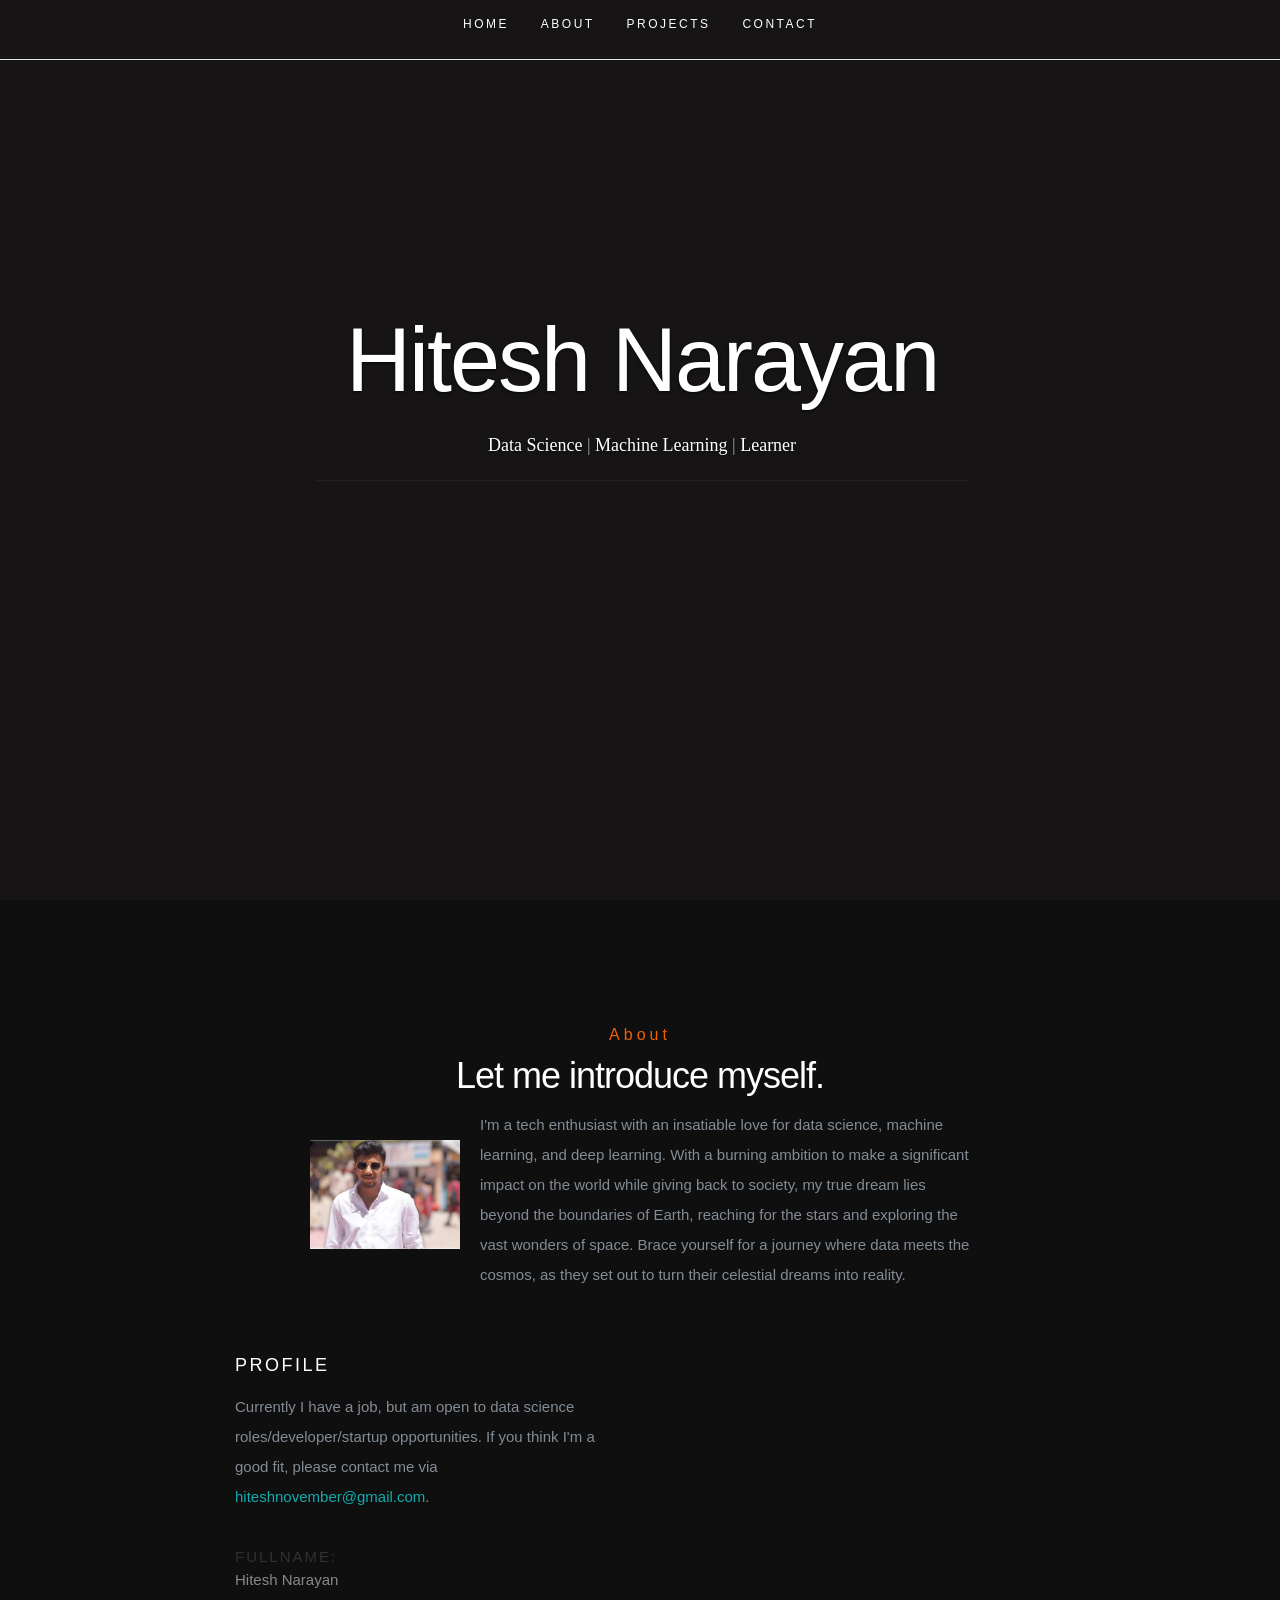
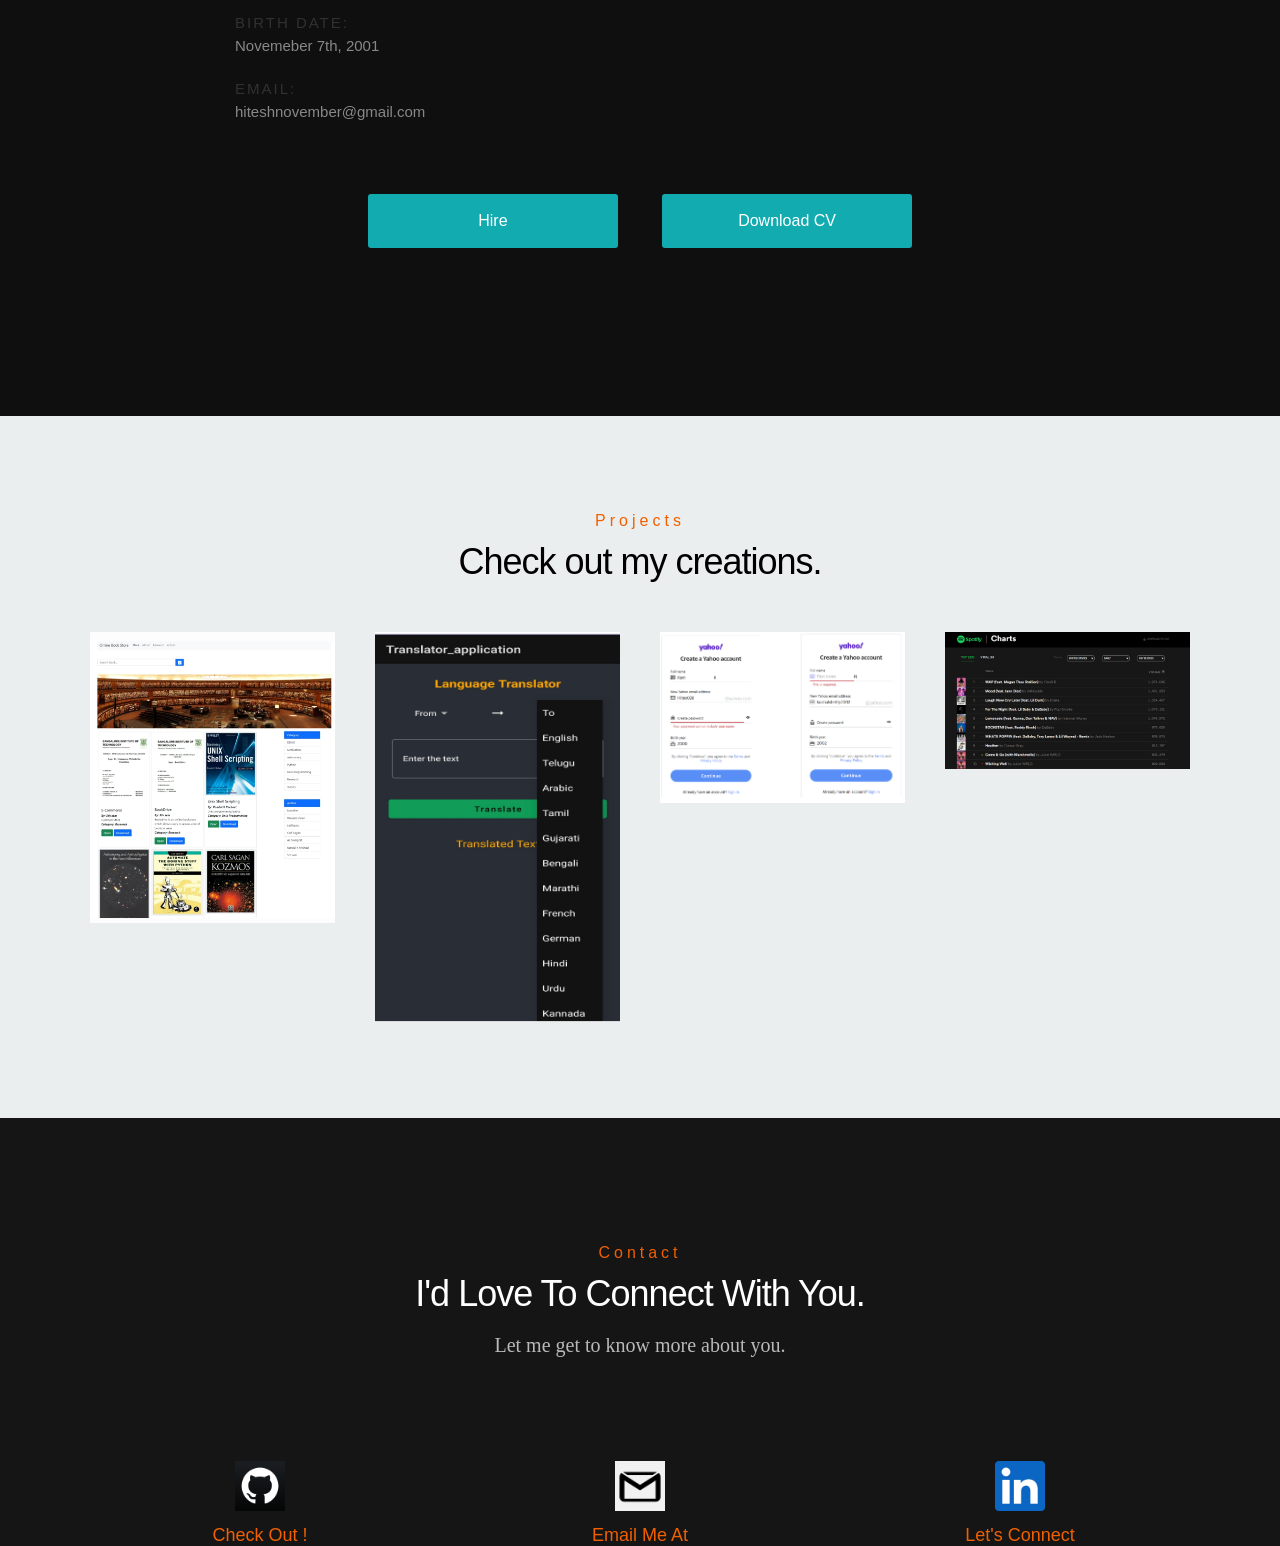
==== commit 8e419104: ".." ====
--- a/index.html
+++ b/index.html
@@ -1855,7 +1855,7 @@
     <div class="row button-section">
         <div class="col-twelve">
             <a href="https://Hit07.github.io/#contact" title="Hire Me" class="button stroke smoothscroll">Hire
-                Me</a>
+                </a>
             <a href="https://Hit07.github.io/files/Resume.pdf" title="Download CV" class="button button-primary">Download
                 CV</a>
         </div>
